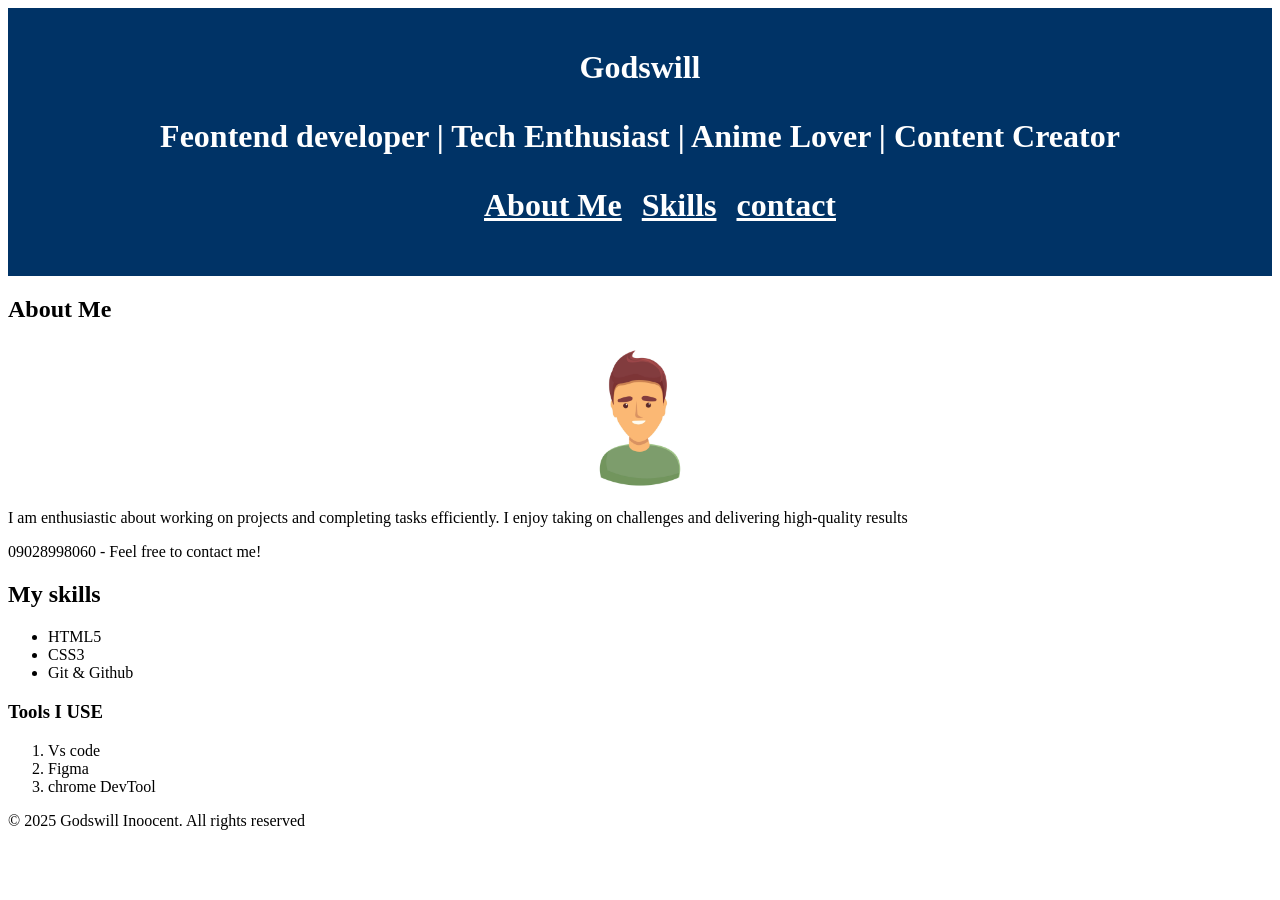
==== index.html @ 983c7417 "fix: add profile image" ====
<!DOCTYPE html>
<html lang="en">

<head>
    <meta charset="UTF-8">
    <meta name="viewport" content="width=device-width, initial-scale=1.0">
    <title>Profile</title>
    <style>
        header {
            background-color: #003366;
            color: white;
            text-align: center;
            padding: 20px;
        }

        nav ul {
            display: flex;
            gap: 20px;
            list-style: none;
            justify-content: center;
        }

        nav ul li a {
            color: white;
        }

        img {
            width: 150px;
            border-radius: 50%;
            display: block;
            margin: 10px auto;
        }
    </style>
</head>

<body>
    <header>
        <h1>Godswill<h1>
                <p>Feontend developer | Tech Enthusiast | Anime Lover | Content Creator</p>
                <nav>
                    <ul>
                        <li><a href="#aout"> About Me</a></li>
                        <li><a href="#skills">Skills</a></li>
                        <li><a href="#Contact">contact</a></li>
                    </ul>
                </nav>
    </header>


    <section id="about">
        <h2>About Me</h2>
        <img src="profile.jpg" alt="My profile photo">
        <p>I am enthusiastic about working on projects and completing tasks efficiently.
            I enjoy taking on challenges and delivering high-quality results
        </p>
        <p>09028998060 - Feel free to contact me!</p>
    </section>

    <section id="skills">
        <h2>My skills</h2>
        <ul>
            <li>HTML5</li>
            <Li>CSS3</Li>
            <li>Git & Github</li>
        </ul>

        <h3>Tools I USE</h3>
        <ol>
            <Li>Vs code </Li>
            <li>Figma</li>
            <li>chrome DevTool</li>
        </ol>

    </section>

    <footer>
        <p>&copy; 2025 Godswill Inoocent. All rights reserved
    </footer>

</body>

</html>
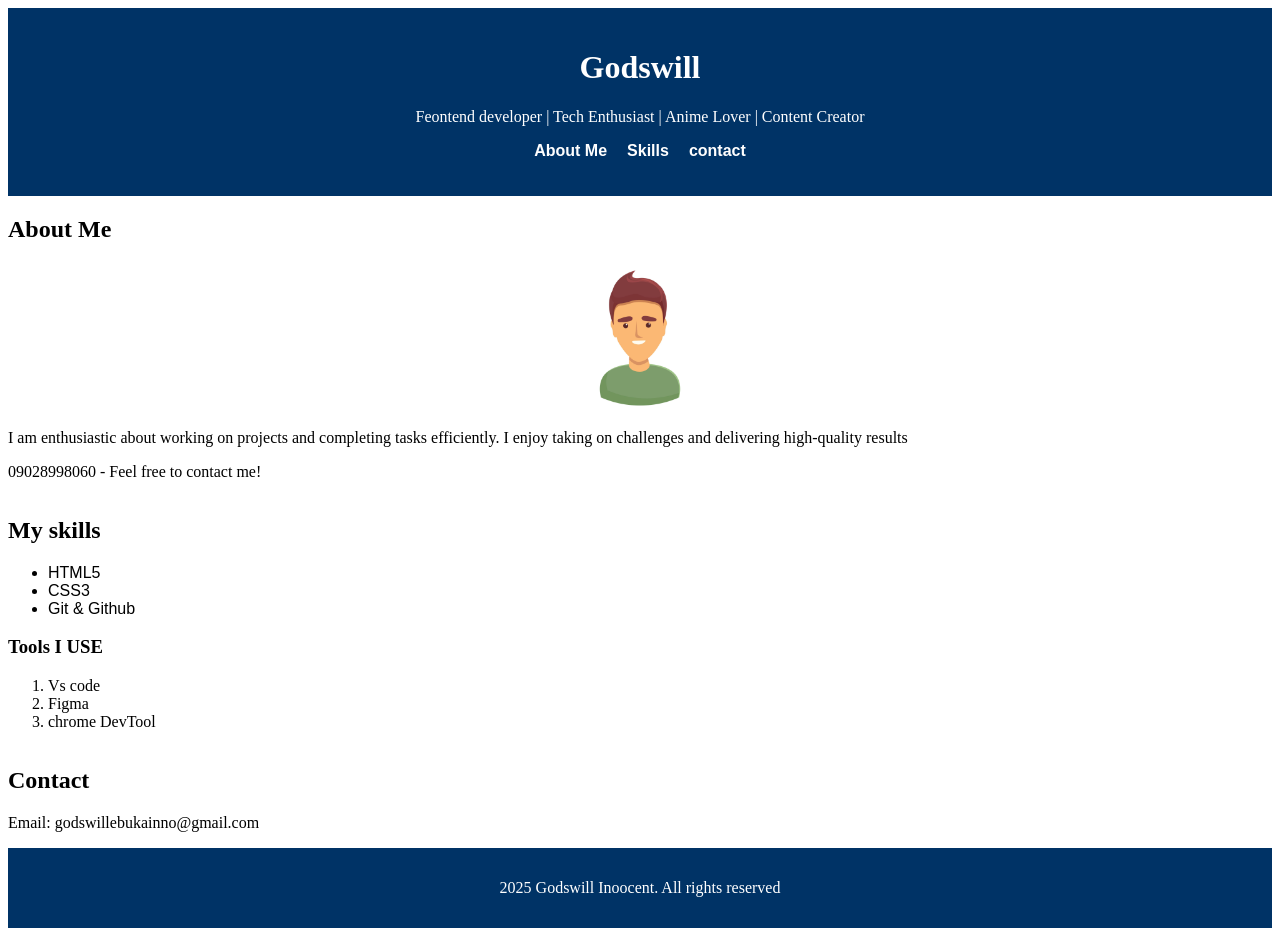
==== commit a4ad2256: "feat: modify index and added style .css file" ====
--- a/index.html
+++ b/index.html
@@ -5,41 +5,18 @@
     <meta charset="UTF-8">
     <meta name="viewport" content="width=device-width, initial-scale=1.0">
     <title>Profile</title>
-    <style>
-        header {
-            background-color: #003366;
-            color: white;
-            text-align: center;
-            padding: 20px;
-        }
-
-        nav ul {
-            display: flex;
-            gap: 20px;
-            list-style: none;
-            justify-content: center;
-        }
-
-        nav ul li a {
-            color: white;
-        }
-
-        img {
-            width: 150px;
-            border-radius: 50%;
-            display: block;
-            margin: 10px auto;
-        }
-    </style>
-</head>
+    
+   <link rel="stylesheet" href="style.css" />
+ </head>
 
 <body>
+
     <header>
-        <h1>Godswill<h1>
+        <h1>Godswill</h1>
                 <p>Feontend developer | Tech Enthusiast | Anime Lover | Content Creator</p>
                 <nav>
                     <ul>
-                        <li><a href="#aout"> About Me</a></li>
+                        <li><a href="#about"> About Me</a></li>
                         <li><a href="#skills">Skills</a></li>
                         <li><a href="#Contact">contact</a></li>
                     </ul>
@@ -73,8 +50,13 @@
 
     </section>
 
+     <section id="contact">
+        <h2>Contact</h2>
+        <p>Email: godswillebukainno@gmail.com</p>
+    </section>
+
     <footer>
-        <p>&copy; 2025 Godswill Inoocent. All rights reserved
+        <p>2025 Godswill Inoocent. All rights reserved</p>
     </footer>
 
 </body>
--- a/style.css
+++ b/style.css
@@ -0,0 +1,74 @@
+header {
+    background-color: #003366;
+    color: white;
+    text-align: center;
+    padding: 20px;
+}
+
+nav ul {
+    display: flex;
+    gap: 20px;
+    list-style: none;
+    justify-content: center;
+}
+
+nav ul li a {
+    color: white;
+}
+
+img {
+    width: 150px;
+    border-radius: 50%;
+    display: block;
+    margin: 10px auto;
+}
+
+nav ul {
+    display: flex;
+    gap: 20px;
+    list-style: none;
+    justify-content: center;
+    padding: 0;
+}
+
+nav ul li a {
+    color: white;
+    text-decoration: none;
+    font-weight: bold;
+}
+
+nav ul li a:hover {
+    color: lightblue;
+}
+
+img {
+    width: 150px;
+    border-radius: 50%;
+    display: block;
+    margin: 10px auto;
+    transition: transform 0.3s ease, box-shadow 0.3s ease;
+}
+
+
+img:hover {
+    transform: scale(1.1);
+    box-shadow: 0 8px 16px rgba(0, 0, 0, 0.3);
+}
+
+
+ul {
+    font-family: 'Segoe UI', Tahoma, Geneva, Verdana, sans-serif;
+}
+
+body {
+    display: flex;
+    flex-direction: column;
+    min-height: 100vh;
+}
+
+footer {
+    text-align: center;
+    padding: 15px;
+    background-color: #003366; /* optional for better look */
+    color: white;
+}
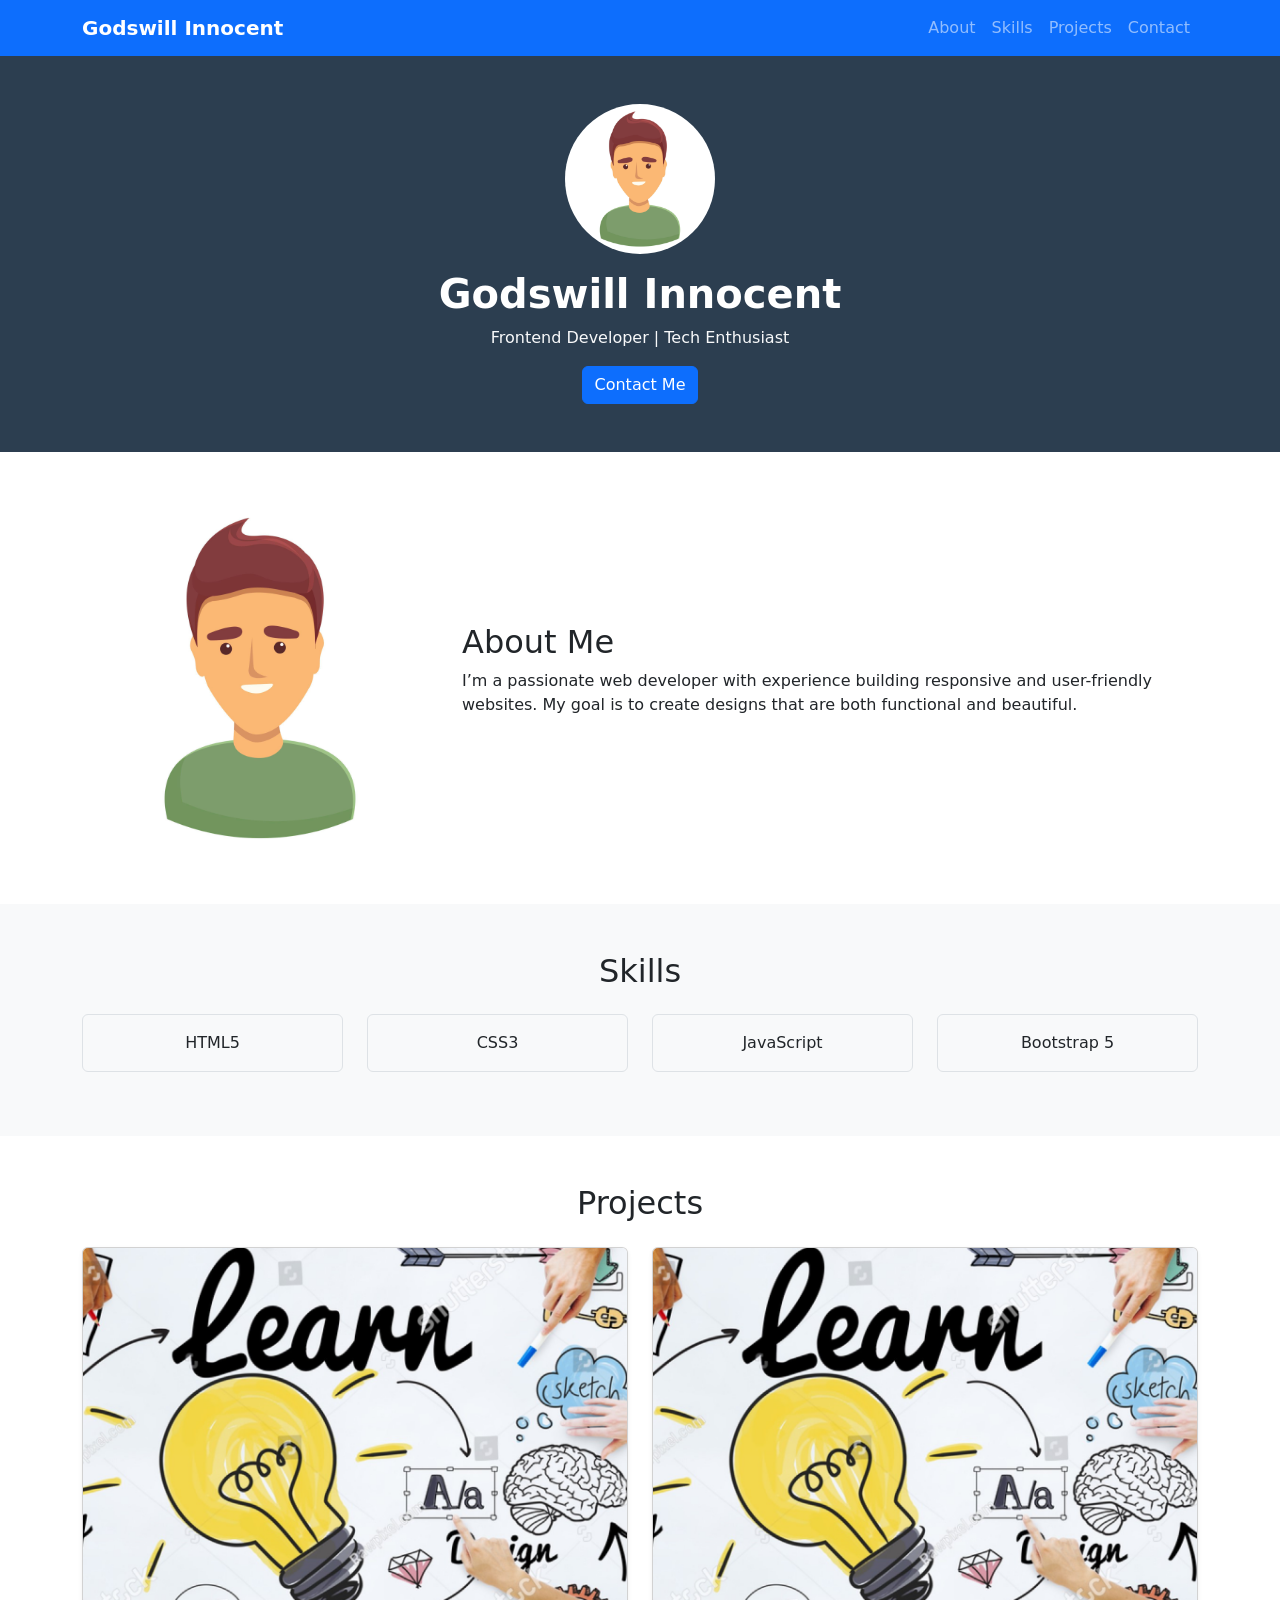
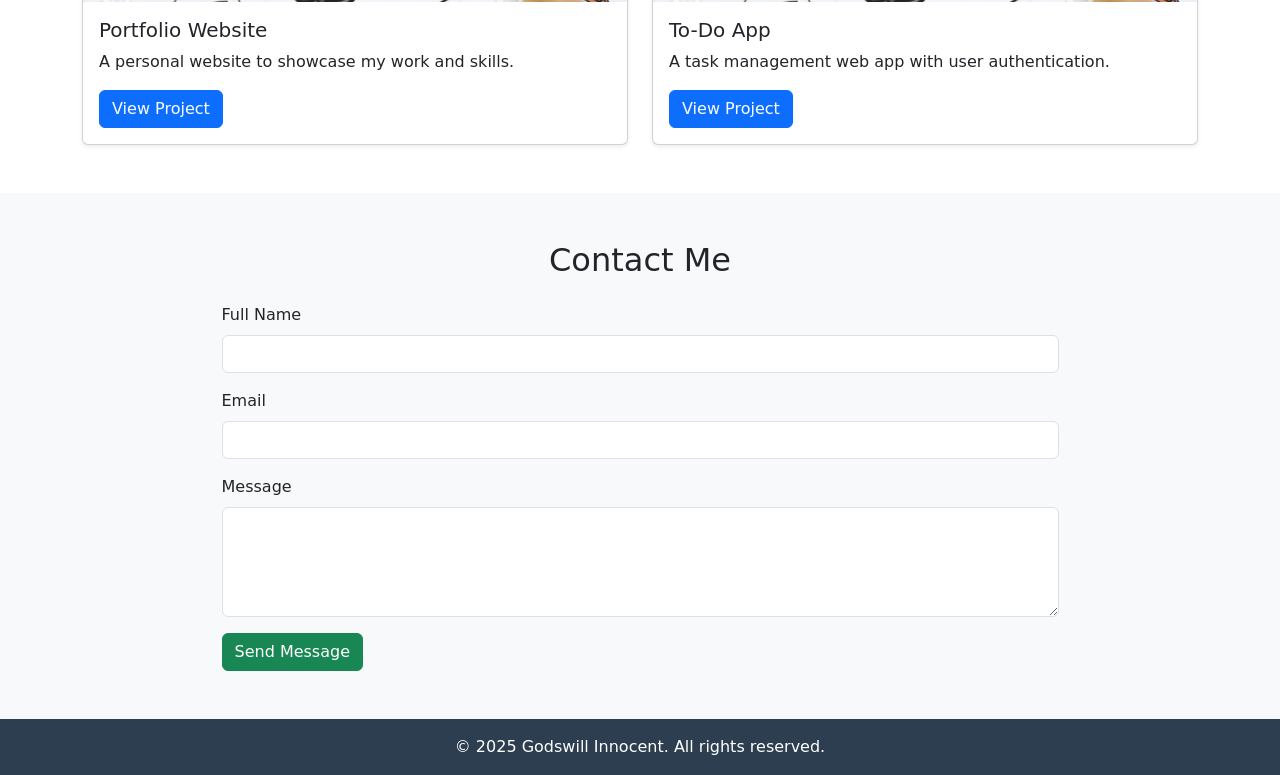
==== commit fd3fdcba: "added index.html" ====
--- a/index.html
+++ b/index.html
@@ -1,64 +1,142 @@
 <!DOCTYPE html>
 <html lang="en">
+<head>
+  <meta charset="UTF-8">
+  <meta name="viewport" content="width=device-width, initial-scale=1.0">
+  <title>Godswill Innocent - Profile</title>
 
-<head>
-    <meta charset="UTF-8">
-    <meta name="viewport" content="width=device-width, initial-scale=1.0">
-    <title>Profile</title>
-    
-   <link rel="stylesheet" href="style.css" />
- </head>
+  <!-- Bootstrap 5 CSS -->
+  <link href="https://cdn.jsdelivr.net/npm/bootstrap@5.3.2/dist/css/bootstrap.min.css" rel="stylesheet">
 
+  <!-- Bootstrap JS Bundle -->
+  <script src="https://cdn.jsdelivr.net/npm/bootstrap@5.3.2/dist/js/bootstrap.bundle.min.js"></script>
+</head>
 <body>
 
-    <header>
-        <h1>Godswill</h1>
-                <p>Feontend developer | Tech Enthusiast | Anime Lover | Content Creator</p>
-                <nav>
-                    <ul>
-                        <li><a href="#about"> About Me</a></li>
-                        <li><a href="#skills">Skills</a></li>
-                        <li><a href="#Contact">contact</a></li>
-                    </ul>
-                </nav>
-    </header>
+  <!-- Navbar -->
+  <nav class="navbar navbar-expand-lg navbar-dark bg-primary">
+    <div class="container">
+      <a class="navbar-brand fw-bold" href="#">Godswill Innocent</a>
+      <button class="navbar-toggler" type="button" data-bs-toggle="collapse" data-bs-target="#navMenu">
+        <span class="navbar-toggler-icon"></span>
+      </button>
+      <div class="collapse navbar-collapse" id="navMenu">
+        <ul class="navbar-nav ms-auto">
+          <li class="nav-item"><a class="nav-link" href="#about">About</a></li>
+          <li class="nav-item"><a class="nav-link" href="#skills">Skills</a></li>
+          <li class="nav-item"><a class="nav-link" href="#projects">Projects</a></li>
+          <li class="nav-item"><a class="nav-link" href="#contact">Contact</a></li>
+        </ul>
+      </div>
+    </div>
+  </nav>
+
+  <!-- Profile Header -->
+  <header class="py-5 text-center text-white" style="background-color: #2c3e50;">
+    <div class="container">
+      <img src="profile.jpg" class="rounded-circle mb-3" alt="Profile" width="150">
+      <h1 class="fw-bold">Godswill Innocent</h1>
+      <p class="text-light">Frontend Developer | Tech Enthusiast</p>
+      <a href="#contact" class="btn btn-primary">Contact Me</a>
+    </div>
+  </header>
+
+  <!-- About Section -->
+  <section id="about" class="py-5">
+    <div class="container">
+      <div class="row align-items-center">
+        <div class="col-md-4">
+          <img src="profile.jpg" class="img-fluid rounded" alt="About">
+        </div>
+        <div class="col-md-8">
+          <h2>About Me</h2>
+          <p>
+            I’m a passionate web developer with experience building responsive and user-friendly websites. 
+            My goal is to create designs that are both functional and beautiful.
+          </p>
+        </div>
+      </div>
+    </div>
+  </section>
+
+  <!-- Skills Section -->
+  <section id="skills" class="py-5 bg-light">
+    <div class="container">
+      <h2 class="mb-4 text-center">Skills</h2>
+      <div class="row text-center">
+        <div class="col-md-3 col-6 mb-3">
+          <div class="p-3 border rounded">HTML5</div>
+        </div>
+        <div class="col-md-3 col-6 mb-3">
+          <div class="p-3 border rounded">CSS3</div>
+        </div>
+        <div class="col-md-3 col-6 mb-3">
+          <div class="p-3 border rounded">JavaScript</div>
+        </div>
+        <div class="col-md-3 col-6 mb-3">
+          <div class="p-3 border rounded">Bootstrap 5</div>
+        </div>
+      </div>
+    </div>
+  </section>
+
+  <!-- Projects Section -->
+  <section id="projects" class="py-5">
+    <div class="container">
+      <h2 class="mb-4 text-center">Projects</h2>
+      <div class="row g-4">
+        <div class="col-md-6">
+          <div class="card h-100 shadow-sm">
+            <img src="my own.jpg" class="card-img-top" alt="Project 1">
+            <div class="card-body">
+              <h5 class="card-title">Portfolio Website</h5>
+              <p class="card-text">A personal website to showcase my work and skills.</p>
+              <a href="#" class="btn btn-primary">View Project</a>
+            </div>
+          </div>
+        </div>
+        <div class="col-md-6">
+          <div class="card h-100 shadow-sm">
+            <img src="my own.jpg" class="card-img-top" alt="Project 2">
+            <div class="card-body">
+              <h5 class="card-title">To-Do App</h5>
+              <p class="card-text">A task management web app with user authentication.</p>
+              <a href="#" class="btn btn-primary">View Project</a>
+            </div>
+          </div>
+        </div>
+      </div>
+    </div>
+  </section>
+
+  <!-- Contact Section -->
+  <section id="contact" class="py-5 bg-light">
+    <div class="container">
+      <h2 class="mb-4 text-center">Contact Me</h2>
+      <form class="w-75 mx-auto">
+        <div class="mb-3">
+          <label for="fullname" class="form-label">Full Name</label>
+          <input type="text" class="form-control" id="fullname" required>
+        </div>
+        <div class="mb-3">
+          <label for="email" class="form-label">Email</label>
+          <input type="email" class="form-control" id="email" required>
+        </div>
+        <div class="mb-3">
+          <label for="message" class="form-label">Message</label>
+          <textarea class="form-control" id="message" rows="4"></textarea>
+        </div>
+        <button type="submit" class="btn btn-success">Send Message</button>
+      </form>
+    </div>
+  </section>
 
 
-    <section id="about">
-        <h2>About Me</h2>
-        <img src="profile.jpg" alt="My profile photo">
-        <p>I am enthusiastic about working on projects and completing tasks efficiently.
-            I enjoy taking on challenges and delivering high-quality results
-        </p>
-        <p>09028998060 - Feel free to contact me!</p>
-    </section>
 
-    <section id="skills">
-        <h2>My skills</h2>
-        <ul>
-            <li>HTML5</li>
-            <Li>CSS3</Li>
-            <li>Git & Github</li>
-        </ul>
-
-        <h3>Tools I USE</h3>
-        <ol>
-            <Li>Vs code </Li>
-            <li>Figma</li>
-            <li>chrome DevTool</li>
-        </ol>
-
-    </section>
-
-     <section id="contact">
-        <h2>Contact</h2>
-        <p>Email: godswillebukainno@gmail.com</p>
-    </section>
-
-    <footer>
-        <p>2025 Godswill Inoocent. All rights reserved</p>
-    </footer>
+  <!-- Footer -->
+  <footer class="text-white text-center py-3" style="background-color: #2c3e50;">
+    &copy; 2025 Godswill Innocent. All rights reserved.
+  </footer>
 
 </body>
-
 </html>
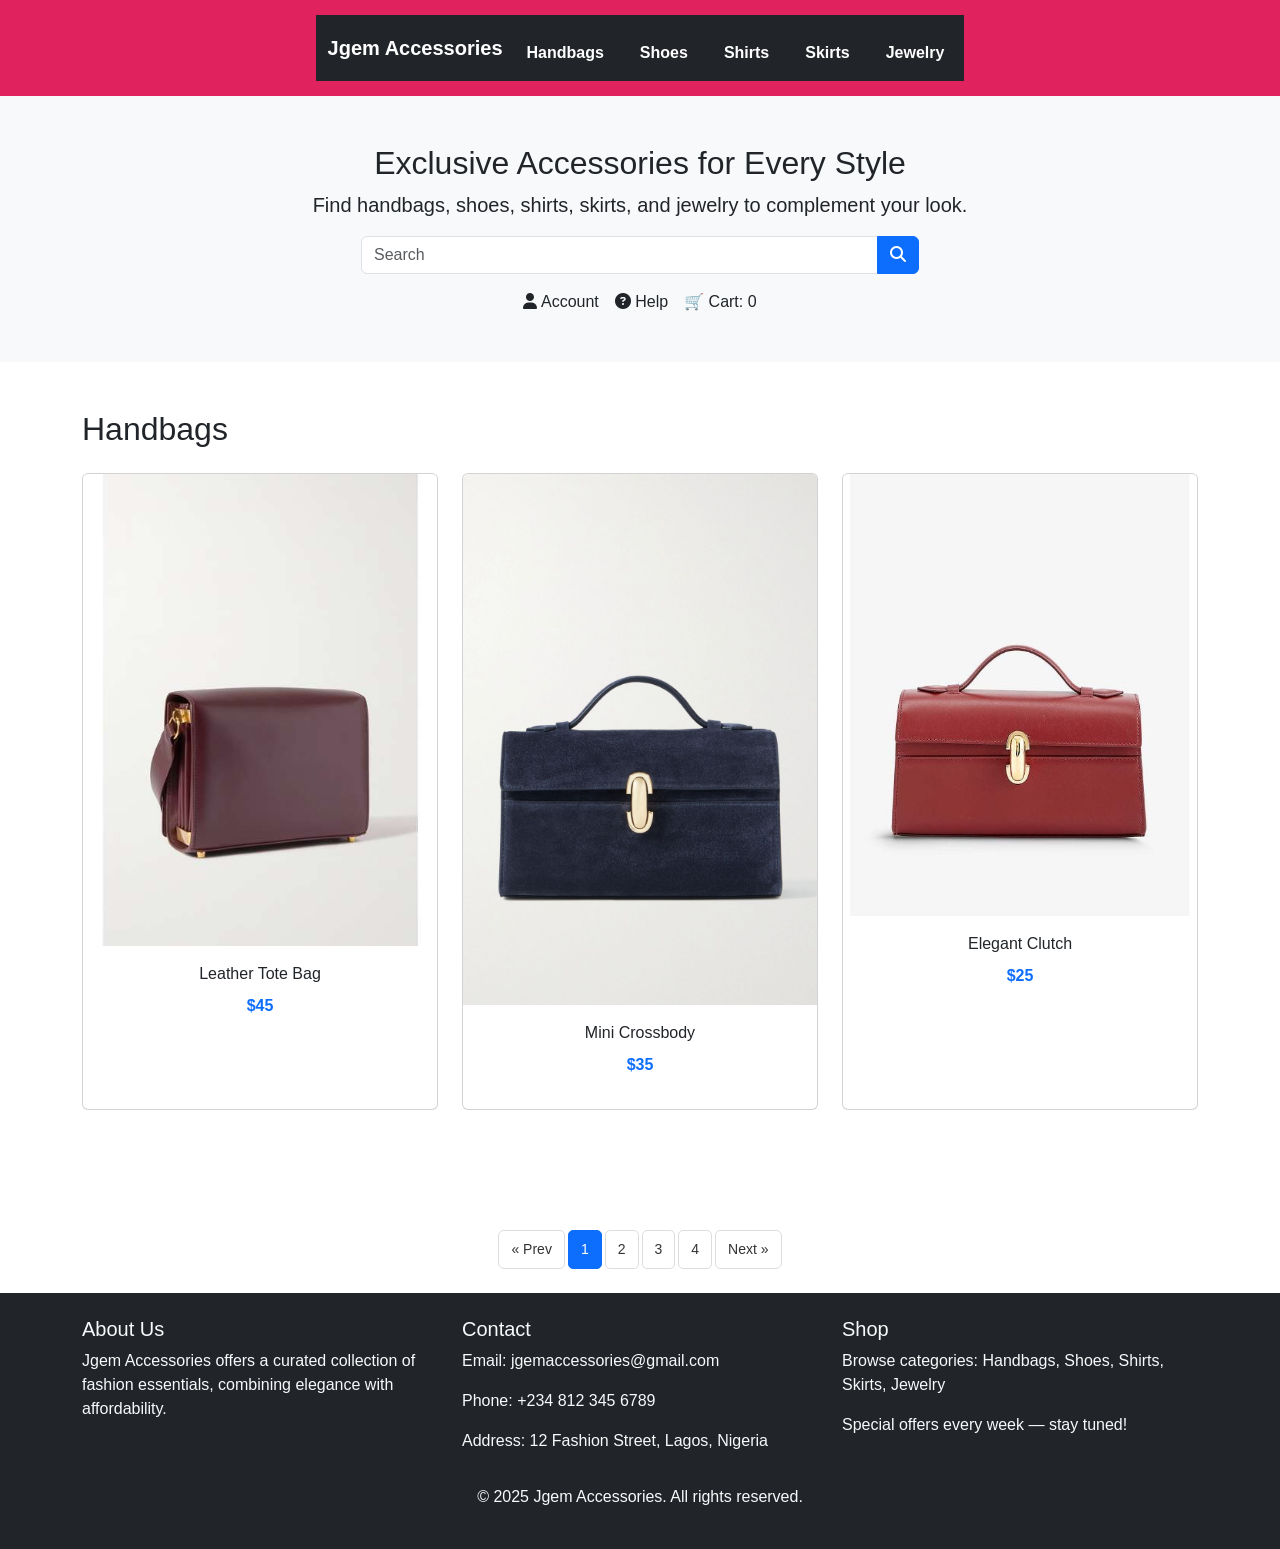
==== commit 13f20c39: "created a new index.html code" ====
--- a/index.html
+++ b/index.html
@@ -3,140 +3,138 @@
 <head>
   <meta charset="UTF-8">
   <meta name="viewport" content="width=device-width, initial-scale=1.0">
-  <title>Godswill Innocent - Profile</title>
+  <title>Jgem Accessories</title>
 
   <!-- Bootstrap 5 CSS -->
-  <link href="https://cdn.jsdelivr.net/npm/bootstrap@5.3.2/dist/css/bootstrap.min.css" rel="stylesheet">
+  <link href="https://cdn.jsdelivr.net/npm/bootstrap@5.3.3/dist/css/bootstrap.min.css" rel="stylesheet">
 
-  <!-- Bootstrap JS Bundle -->
-  <script src="https://cdn.jsdelivr.net/npm/bootstrap@5.3.2/dist/js/bootstrap.bundle.min.js"></script>
+  <!-- Font Awesome -->
+  <link rel="stylesheet" href="https://cdnjs.cloudflare.com/ajax/libs/font-awesome/6.5.0/css/all.min.css">
+
+  <!-- Your Custom CSS -->
+  <link rel="stylesheet" href="style.css">
 </head>
 <body>
 
-  <!-- Navbar -->
-  <nav class="navbar navbar-expand-lg navbar-dark bg-primary">
-    <div class="container">
-      <a class="navbar-brand fw-bold" href="#">Godswill Innocent</a>
-      <button class="navbar-toggler" type="button" data-bs-toggle="collapse" data-bs-target="#navMenu">
-        <span class="navbar-toggler-icon"></span>
-      </button>
-      <div class="collapse navbar-collapse" id="navMenu">
-        <ul class="navbar-nav ms-auto">
-          <li class="nav-item"><a class="nav-link" href="#about">About</a></li>
-          <li class="nav-item"><a class="nav-link" href="#skills">Skills</a></li>
-          <li class="nav-item"><a class="nav-link" href="#projects">Projects</a></li>
-          <li class="nav-item"><a class="nav-link" href="#contact">Contact</a></li>
-        </ul>
+  <!-- Header / Navbar -->
+  <header class="header">
+    <nav class="navbar navbar-expand-lg navbar-dark bg-dark">
+      <div class="container">
+        <a class="navbar-brand fw-bold" href="#">Jgem Accessories</a>
+        <button class="navbar-toggler" type="button" data-bs-toggle="collapse" data-bs-target="#navbarNav">
+          <span class="navbar-toggler-icon"></span>
+        </button>
+        <div class="collapse navbar-collapse" id="navbarNav">
+          <ul class="navbar-nav ms-auto">
+            <li class="nav-item"><a class="nav-link" href="#handbags">Handbags</a></li>
+            <li class="nav-item"><a class="nav-link" href="#shoes">Shoes</a></li>
+            <li class="nav-item"><a class="nav-link" href="#shirts">Shirts</a></li>
+            <li class="nav-item"><a class="nav-link" href="#skirts">Skirts</a></li>
+            <li class="nav-item"><a class="nav-link" href="#jewelry">Jewelry</a></li>
+          </ul>
+        </div>
       </div>
-    </div>
-  </nav>
-
-  <!-- Profile Header -->
-  <header class="py-5 text-center text-white" style="background-color: #2c3e50;">
-    <div class="container">
-      <img src="profile.jpg" class="rounded-circle mb-3" alt="Profile" width="150">
-      <h1 class="fw-bold">Godswill Innocent</h1>
-      <p class="text-light">Frontend Developer | Tech Enthusiast</p>
-      <a href="#contact" class="btn btn-primary">Contact Me</a>
-    </div>
+    </nav>
   </header>
 
-  <!-- About Section -->
-  <section id="about" class="py-5">
+  <!-- Hero Section -->
+  <section class="hero text-center py-5 bg-light">
     <div class="container">
-      <div class="row align-items-center">
-        <div class="col-md-4">
-          <img src="profile.jpg" class="img-fluid rounded" alt="About">
-        </div>
-        <div class="col-md-8">
-          <h2>About Me</h2>
-          <p>
-            I’m a passionate web developer with experience building responsive and user-friendly websites. 
-            My goal is to create designs that are both functional and beautiful.
-          </p>
-        </div>
+      <h2>Exclusive Accessories for Every Style</h2>
+      <p class="lead">Find handbags, shoes, shirts, skirts, and jewelry to complement your look.</p>
+      
+      <div class="input-group my-3 w-50 mx-auto">
+        <input type="text" class="form-control" placeholder="Search">
+        <button class="btn btn-primary"><i class="fas fa-search"></i></button>
+      </div>
+
+      <div class="d-flex justify-content-center gap-3">
+        <div><i class="fas fa-user"></i> Account</div>
+        <div><i class="fas fa-question-circle"></i> Help</div>
+        <div>🛒 Cart: <span id="cart-count">0</span></div>
       </div>
     </div>
   </section>
 
-  <!-- Skills Section -->
-  <section id="skills" class="py-5 bg-light">
-    <div class="container">
-      <h2 class="mb-4 text-center">Skills</h2>
-      <div class="row text-center">
-        <div class="col-md-3 col-6 mb-3">
-          <div class="p-3 border rounded">HTML5</div>
-        </div>
-        <div class="col-md-3 col-6 mb-3">
-          <div class="p-3 border rounded">CSS3</div>
-        </div>
-        <div class="col-md-3 col-6 mb-3">
-          <div class="p-3 border rounded">JavaScript</div>
-        </div>
-        <div class="col-md-3 col-6 mb-3">
-          <div class="p-3 border rounded">Bootstrap 5</div>
-        </div>
-      </div>
-    </div>
-  </section>
-
-  <!-- Projects Section -->
-  <section id="projects" class="py-5">
-    <div class="container">
-      <h2 class="mb-4 text-center">Projects</h2>
+  <!-- Product Sections -->
+  <div class="container py-5">
+    <!-- Example: Handbags -->
+    <section id="handbags" class="mb-5">
+      <h2 class="mb-4">Handbags</h2>
       <div class="row g-4">
-        <div class="col-md-6">
-          <div class="card h-100 shadow-sm">
-            <img src="my own.jpg" class="card-img-top" alt="Project 1">
-            <div class="card-body">
-              <h5 class="card-title">Portfolio Website</h5>
-              <p class="card-text">A personal website to showcase my work and skills.</p>
-              <a href="#" class="btn btn-primary">View Project</a>
+        <div class="col-12 col-md-4">
+          <div class="card h-100">
+            <img src="A bag.JPG" class="card-img-top" alt="Handbag 1">
+            <div class="card-body text-center">
+              <p class="card-title">Leather Tote Bag</p>
+              <p class="text-primary fw-bold">$45</p>
             </div>
           </div>
         </div>
-        <div class="col-md-6">
-          <div class="card h-100 shadow-sm">
-            <img src="my own.jpg" class="card-img-top" alt="Project 2">
-            <div class="card-body">
-              <h5 class="card-title">To-Do App</h5>
-              <p class="card-text">A task management web app with user authentication.</p>
-              <a href="#" class="btn btn-primary">View Project</a>
+        <div class="col-12 col-md-4">
+          <div class="card h-100">
+            <img src="classic bag.JPG" class="card-img-top" alt="Handbag 2">
+            <div class="card-body text-center">
+              <p class="card-title">Mini Crossbody</p>
+              <p class="text-primary fw-bold">$35</p>
+            </div>
+          </div>
+        </div>
+        <div class="col-12 col-md-4">
+          <div class="card h-100">
+            <img src="My bad 1.JPG" class="card-img-top" alt="Handbag 3">
+            <div class="card-body text-center">
+              <p class="card-title">Elegant Clutch</p>
+              <p class="text-primary fw-bold">$25</p>
             </div>
           </div>
         </div>
       </div>
-    </div>
-  </section>
+    </section>
 
-  <!-- Contact Section -->
-  <section id="contact" class="py-5 bg-light">
-    <div class="container">
-      <h2 class="mb-4 text-center">Contact Me</h2>
-      <form class="w-75 mx-auto">
-        <div class="mb-3">
-          <label for="fullname" class="form-label">Full Name</label>
-          <input type="text" class="form-control" id="fullname" required>
-        </div>
-        <div class="mb-3">
-          <label for="email" class="form-label">Email</label>
-          <input type="email" class="form-control" id="email" required>
-        </div>
-        <div class="mb-3">
-          <label for="message" class="form-label">Message</label>
-          <textarea class="form-control" id="message" rows="4"></textarea>
-        </div>
-        <button type="submit" class="btn btn-success">Send Message</button>
-      </form>
-    </div>
-  </section>
+    <!-- Repeat the same pattern for Shoes, Shirts, Skirts, Jewelry -->
+    <!-- Just replace the IDs, titles, and product details -->
+  </div>
 
-
+  <!-- Pagination -->
+  <div class="container my-4">
+    <nav>
+      <ul class="pagination justify-content-center">
+        <li class="page-item"><a class="page-link" href="#">&laquo; Prev</a></li>
+        <li class="page-item active"><a class="page-link" href="#">1</a></li>
+        <li class="page-item"><a class="page-link" href="#">2</a></li>
+        <li class="page-item"><a class="page-link" href="#">3</a></li>
+        <li class="page-item"><a class="page-link" href="#">4</a></li>
+        <li class="page-item"><a class="page-link" href="#">Next &raquo;</a></li>
+      </ul>
+    </nav>
+  </div>
 
   <!-- Footer -->
-  <footer class="text-white text-center py-3" style="background-color: #2c3e50;">
-    &copy; 2025 Godswill Innocent. All rights reserved.
+  <footer class="footer bg-dark text-light py-4">
+    <div class="container">
+      <div class="row">
+        <div class="col-md-4">
+          <h5>About Us</h5>
+          <p>Jgem Accessories offers a curated collection of fashion essentials, combining elegance with affordability.</p>
+        </div>
+        <div class="col-md-4">
+          <h5>Contact</h5>
+          <p>Email: jgemaccessories@gmail.com</p>
+          <p>Phone: +234 812 345 6789</p>
+          <p>Address: 12 Fashion Street, Lagos, Nigeria</p>
+        </div>
+        <div class="col-md-4">
+          <h5>Shop</h5>
+          <p>Browse categories: Handbags, Shoes, Shirts, Skirts, Jewelry</p>
+          <p>Special offers every week — stay tuned!</p>
+        </div>
+      </div>
+      <p class="text-center mt-3">&copy; 2025 Jgem Accessories. All rights reserved.</p>
+    </div>
   </footer>
 
+  <!-- Bootstrap JS -->
+  <script src="https://cdn.jsdelivr.net/npm/bootstrap@5.3.3/dist/js/bootstrap.bundle.min.js"></script>
 </body>
 </html>
--- a/style.css
+++ b/style.css
@@ -0,0 +1,229 @@
+/* General styles */
+body {
+    margin: 0;
+    font-family: Arial, sans-serif;
+}
+
+/* Header */
+.header {
+    background-color: rgb(224, 34, 94);
+    color: white;
+    padding: 15px;
+    display: flex;
+    flex-direction: column;
+    align-items: center;
+}
+
+/* Navigation */
+.header nav ul {
+    display: flex;
+    justify-content: center;
+    gap: 20px;
+    padding: 0;
+    list-style: none;
+    margin: 10px 0 0 0;
+}
+
+.header nav ul li a {
+    color: white;
+    text-decoration: none;
+    font-weight: bold;
+}
+
+.header nav ul li a:hover {
+    color: lightblue;
+}
+
+/* Header actions (search, account, help, cart) */
+.header-actions {
+    display: flex;
+    justify-content: flex-end;
+    align-items: center;
+    gap: 15px;
+    font-size: 14px;
+    width: 100%;
+    max-width: 1200px;
+    margin-bottom: 10px;
+}
+
+/* Search box */
+.search-box {
+    position: relative;
+    display: inline-block;
+}
+
+.search-box input {
+    padding: 5px 30px 5px 10px;
+    border-radius: 20px;
+    border: 1px solid #ccc;
+    height: 30px;
+}
+
+.search-box i {
+    position: absolute;
+    right: 8px;
+    top: 50%;
+    transform: translateY(-50%);
+    color: #888;
+    cursor: pointer;
+}
+
+/* Circle icons for account/help */
+.circle-icon {
+    width: 28px;
+    height: 28px;
+    border: 2px solid #ff69b4;
+    border-radius: 50%;
+    display: flex;
+    align-items: center;
+    justify-content: center;
+    background-color: white;
+    color: #ff69b4;
+    font-size: 14px;
+    cursor: pointer;
+}
+
+.circle-icon:hover {
+    background-color: #ff69b4;
+    color: white;
+}
+
+/* Cart counter */
+.cart-counter {
+    background: #ff69b4;
+    color: white;
+    padding: 5px 12px;
+    border-radius: 20px;
+    font-weight: bold;
+}
+
+/* Hero section */
+.hero {
+    background-color: #f4f4f4;
+    text-align: center;
+    padding: 30px;
+}
+
+.highlight-box {
+    background-color: #ffe4f2;
+    border: 1px solid #ff69b4;
+    padding: 10px;
+    display: inline-block;
+    border-radius: 8px;
+    margin-top: 10px;
+}
+
+.highlight-box p {
+    margin: 0;
+}
+
+/* Product sections */
+.section {
+    padding: 20px;
+    text-align: center;
+}
+
+
+
+/* Cart counter - no background by default */
+.cart-counter {
+    border: 2px solid #ff69b4;
+    border-radius: 20px;
+    padding: 5px 12px;
+    color: #ff69b4;
+    font-weight: bold;
+    background: none;
+    display: inline-flex;
+    align-items: center;
+    cursor: pointer;
+    transition: all 0.3s ease;
+}
+
+/* Hover effect for cart, account, and help */
+.cart-counter:hover,
+.circle-icon:hover {
+    background-color: #ff69b4;
+    color: white;
+}
+
+.product {
+    display: inline-block;
+    width: 200px;
+    margin: 10px;
+    border: 1px solid #ddd;
+    padding: 10px;
+    background-color: white;
+    border-radius: 8px;
+    transition: transform 0.3s ease, box-shadow 0.3s ease;
+}
+
+.product img {
+    width: 100%;
+    height: auto;
+    border-radius: 5px;
+}
+
+.product:hover {
+    transform: scale(1.05);
+    box-shadow: 0 8px 16px rgba(0, 0, 0, 0.2);
+}
+
+.price {
+    font-weight: bold;
+    color: #189b2a;
+}
+
+.pagination {
+    text-align: center;
+    margin: 20px 0;
+}
+
+.pagination a {
+    color: #333;
+    padding: 8px 12px;
+    text-decoration: none;
+    border: 1px solid #ddd;
+    margin: 0 4px;
+    border-radius: 5px;
+    font-size: 14px;
+}
+
+.pagination a:hover {
+    background-color: #f48fb1; /* pink hover */
+    color: white;
+    border-color: #f48fb1;
+}
+
+.pagination a.active {
+    background-color: #f48fb1;
+    color: white;
+    border: 1px solid #f48fb1;
+}
+
+/* Footer */
+.footer {
+    background-color: #333;
+    color: white;
+    padding: 20px;
+    display: flex;
+    justify-content: space-around;
+    flex-wrap: wrap;
+}
+
+.footer-section {
+    max-width: 300px;
+    margin: 10px;
+}
+
+.footer-section h3 {
+    color: rgb(246, 246, 126);
+}
+
+.footer-bottom {
+    text-align: center;
+    width: 100%;
+    margin-top: 20px;
+    border-top: 1px solid #3d3c3c;
+    padding-top: 10px;
+    font-size: 0.9em;
+}
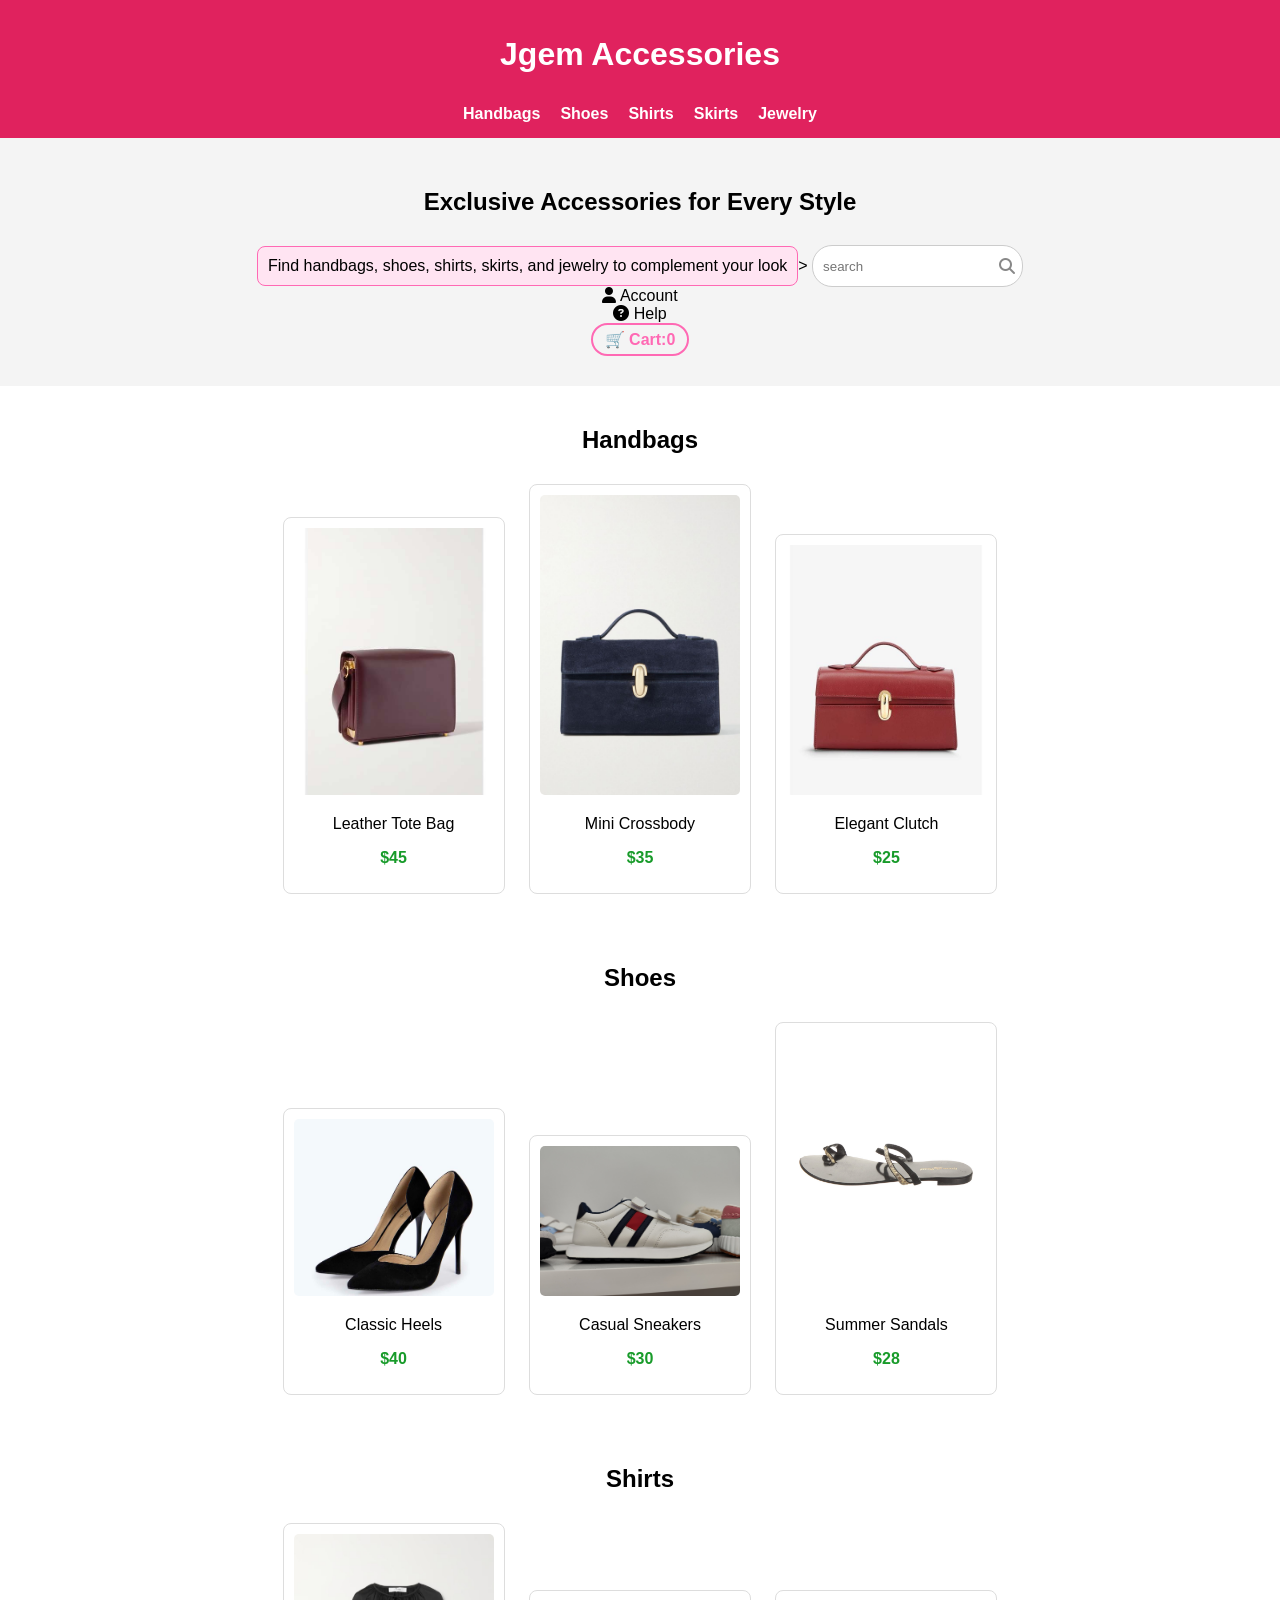
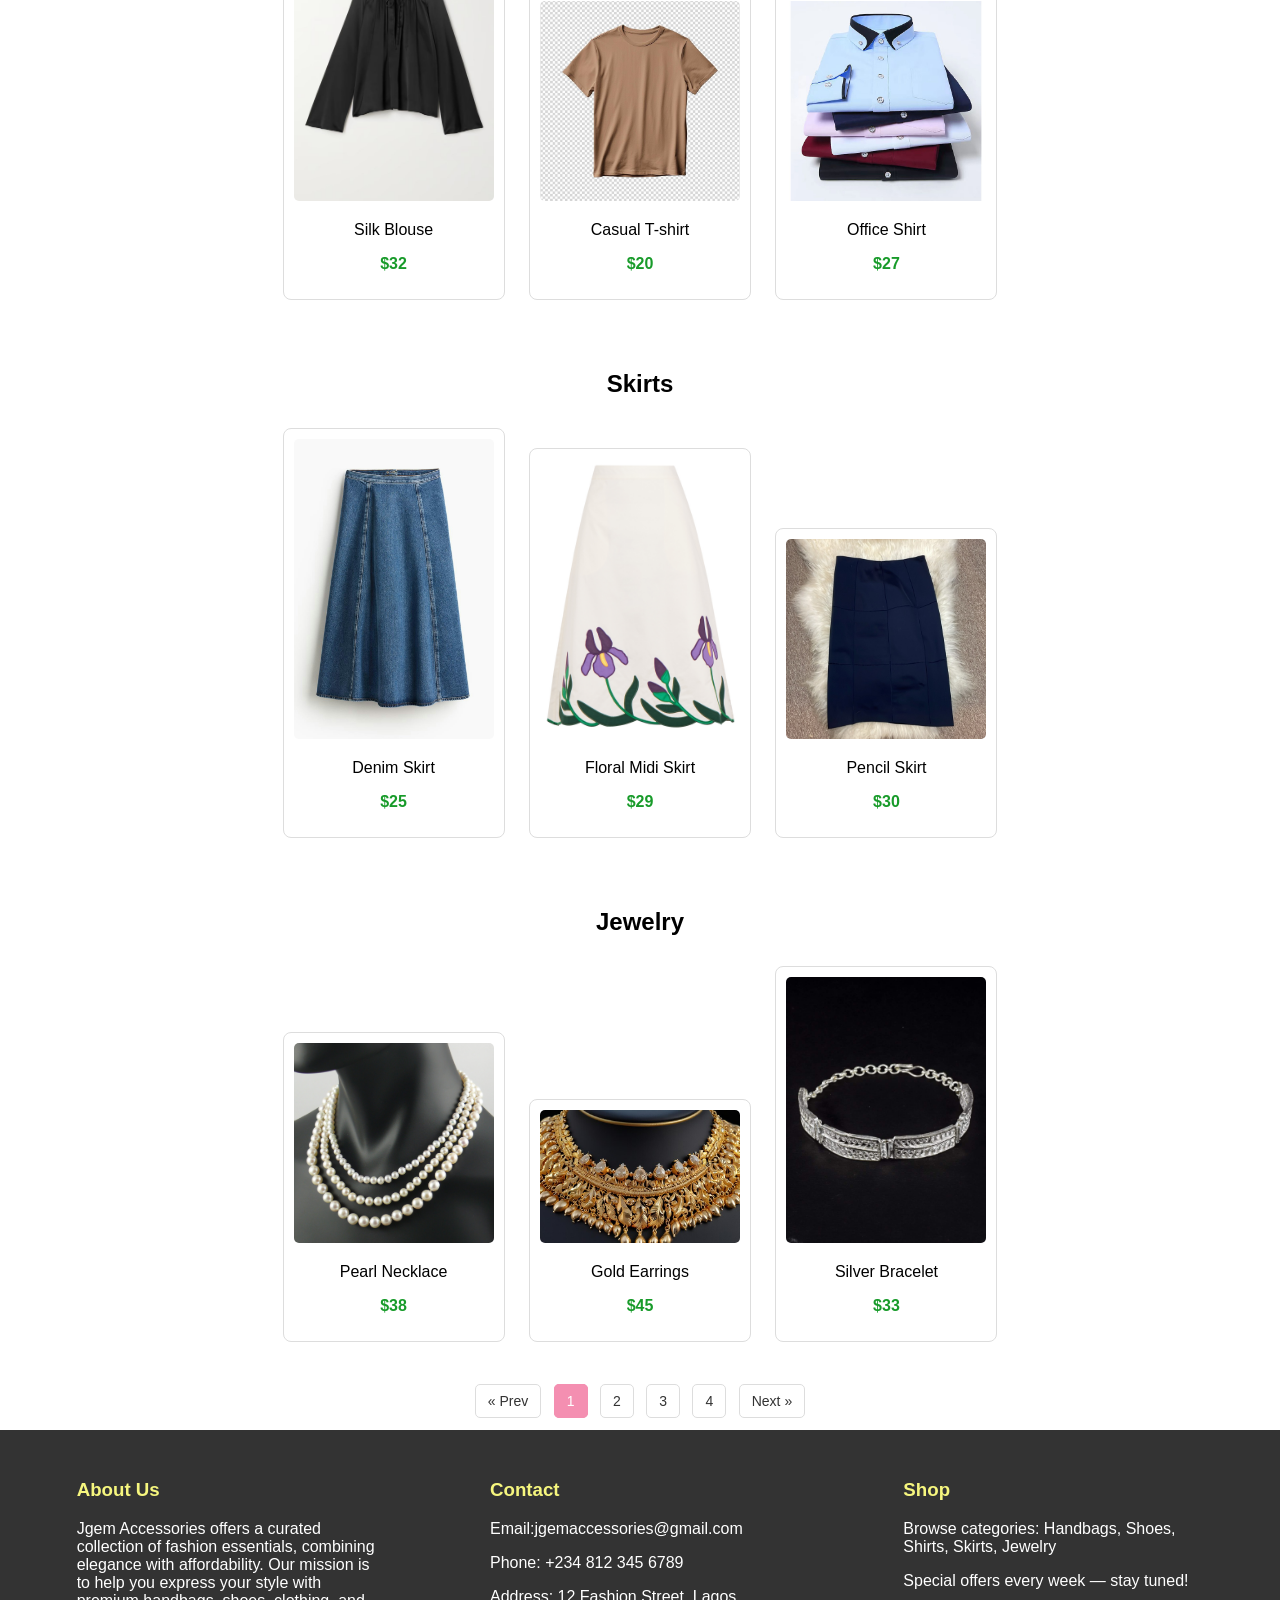
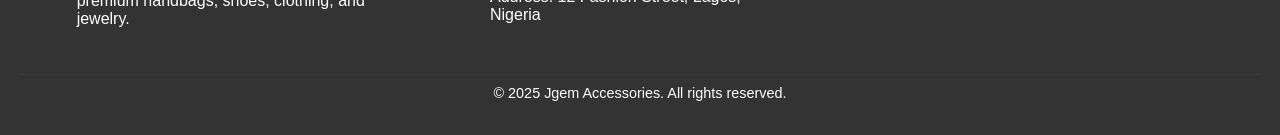
==== commit 68be85e4: "made changes to index.html" ====
--- a/index.html
+++ b/index.html
@@ -1,140 +1,179 @@
 <!DOCTYPE html>
 <html lang="en">
 <head>
-  <meta charset="UTF-8">
-  <meta name="viewport" content="width=device-width, initial-scale=1.0">
-  <title>Jgem Accessories</title>
-
-  <!-- Bootstrap 5 CSS -->
-  <link href="https://cdn.jsdelivr.net/npm/bootstrap@5.3.3/dist/css/bootstrap.min.css" rel="stylesheet">
-
-  <!-- Font Awesome -->
-  <link rel="stylesheet" href="https://cdnjs.cloudflare.com/ajax/libs/font-awesome/6.5.0/css/all.min.css">
-
-  <!-- Your Custom CSS -->
-  <link rel="stylesheet" href="style.css">
+    <meta charset="UTF-8">
+    <meta name="viewport" content="width=device-width, initial-scale=1.0">
+    <title>Jgem Accessories</title>
+    <link rel="stylesheet" href="https://cdnjs.cloudflare.com/ajax/libs/font-awesome/6.5.0/css/all.min.css">
+    <link rel="stylesheet" href="style.css">
 </head>
 <body>
 
-  <!-- Header / Navbar -->
-  <header class="header">
-    <nav class="navbar navbar-expand-lg navbar-dark bg-dark">
-      <div class="container">
-        <a class="navbar-brand fw-bold" href="#">Jgem Accessories</a>
-        <button class="navbar-toggler" type="button" data-bs-toggle="collapse" data-bs-target="#navbarNav">
-          <span class="navbar-toggler-icon"></span>
-        </button>
-        <div class="collapse navbar-collapse" id="navbarNav">
-          <ul class="navbar-nav ms-auto">
-            <li class="nav-item"><a class="nav-link" href="#handbags">Handbags</a></li>
-            <li class="nav-item"><a class="nav-link" href="#shoes">Shoes</a></li>
-            <li class="nav-item"><a class="nav-link" href="#shirts">Shirts</a></li>
-            <li class="nav-item"><a class="nav-link" href="#skirts">Skirts</a></li>
-            <li class="nav-item"><a class="nav-link" href="#jewelry">Jewelry</a></li>
-          </ul>
-        </div>
-      </div>
-    </nav>
-  </header>
+    <header class="header">
+        <h1>Jgem Accessories</h1>
+         <nav>
+            <ul>
+                <li><a href="#handbags">Handbags</a></li>
+                <li><a href="#shoes">Shoes</a></li>
+                <li><a href="#shirts">Shirts</a></li>
+                <li><a href="#skirts">Skirts</a></li>
+                <li><a href="#jewelry">Jewelry</a></li>
+            </ul>
+        </nav>
+    </header>
 
-  <!-- Hero Section -->
-  <section class="hero text-center py-5 bg-light">
-    <div class="container">
-      <h2>Exclusive Accessories for Every Style</h2>
-      <p class="lead">Find handbags, shoes, shirts, skirts, and jewelry to complement your look.</p>
-      
-      <div class="input-group my-3 w-50 mx-auto">
-        <input type="text" class="form-control" placeholder="Search">
-        <button class="btn btn-primary"><i class="fas fa-search"></i></button>
-      </div>
 
-      <div class="d-flex justify-content-center gap-3">
-        <div><i class="fas fa-user"></i> Account</div>
-        <div><i class="fas fa-question-circle"></i> Help</div>
-        <div>🛒 Cart: <span id="cart-count">0</span></div>
-      </div>
+    <section class="hero">
+        <h2>Exclusive Accessories for Every Style</h2>
+        <div class="highlight-box">
+     <p>Find handbags, shoes, shirts, skirts, and jewelry to complement your look </p>
+     </div>>
+    
+    <div class="search-box">
+        <input type="text" placeholder="search ">
+        <i class="fas fa-search"></i>
     </div>
-  </section>
 
-  <!-- Product Sections -->
-  <div class="container py-5">
-    <!-- Example: Handbags -->
-    <section id="handbags" class="mb-5">
-      <h2 class="mb-4">Handbags</h2>
-      <div class="row g-4">
-        <div class="col-12 col-md-4">
-          <div class="card h-100">
-            <img src="A bag.JPG" class="card-img-top" alt="Handbag 1">
-            <div class="card-body text-center">
-              <p class="card-title">Leather Tote Bag</p>
-              <p class="text-primary fw-bold">$45</p>
-            </div>
-          </div>
-        </div>
-        <div class="col-12 col-md-4">
-          <div class="card h-100">
-            <img src="classic bag.JPG" class="card-img-top" alt="Handbag 2">
-            <div class="card-body text-center">
-              <p class="card-title">Mini Crossbody</p>
-              <p class="text-primary fw-bold">$35</p>
-            </div>
-          </div>
-        </div>
-        <div class="col-12 col-md-4">
-          <div class="card h-100">
-            <img src="My bad 1.JPG" class="card-img-top" alt="Handbag 3">
-            <div class="card-body text-center">
-              <p class="card-title">Elegant Clutch</p>
-              <p class="text-primary fw-bold">$25</p>
-            </div>
-          </div>
-        </div>
-      </div>
+    
+<div class="header-icon account">
+        <i class="fas fa-user"></i> Account
+    </div>
+
+    <div class="header-icon help">
+        <i class="fas fa-question-circle"></i> Help
+    </div>
+
+    <div class="header-icon cart-counter">
+        🛒 Cart: <span id="cart-count">0</span>
+    </div>
+
+
     </section>
 
-    <!-- Repeat the same pattern for Shoes, Shirts, Skirts, Jewelry -->
-    <!-- Just replace the IDs, titles, and product details -->
-  </div>
+    <section id="handbags" class="section">
+        <h2>Handbags</h2>
+        <div class="product">
+            <img src="A bag.JPG" alt="Handbag 1">
+            <p>Leather Tote Bag</p>
+            <p class="price">$45</p>
+        </div>
+        <div class="product">
+            <img src="classic bag.JPG" alt="Handbag 2">
+            <p>Mini Crossbody</p>
+            <p class="price">$35</p>
+        </div>
+        <div class="product">
+            <img src="My bad 1.JPG" alt="Handbag 3">
+            <p>Elegant Clutch</p>
+            <p class="price">$25</p>
+        </div>
+    </section>
 
-  <!-- Pagination -->
-  <div class="container my-4">
-    <nav>
-      <ul class="pagination justify-content-center">
-        <li class="page-item"><a class="page-link" href="#">&laquo; Prev</a></li>
-        <li class="page-item active"><a class="page-link" href="#">1</a></li>
-        <li class="page-item"><a class="page-link" href="#">2</a></li>
-        <li class="page-item"><a class="page-link" href="#">3</a></li>
-        <li class="page-item"><a class="page-link" href="#">4</a></li>
-        <li class="page-item"><a class="page-link" href="#">Next &raquo;</a></li>
-      </ul>
-    </nav>
-  </div>
+    <section id="shoes" class="section">
+        <h2>Shoes</h2>
+        <div class="product">
+            <img src="Classic Heels.JPG" alt="Shoe 1">
+            <p>Classic Heels</p>
+            <p class="price">$40</p>
+        </div>
+        <div class="product">
+            <img src="Casual Sneakers.JPG" alt="Shoe 2">
+            <p>Casual Sneakers</p>
+            <p class="price">$30</p>
+        </div>
+        <div class="product">
+            <img src="Summer Sandals.jpg" alt="Shoe 3">
+            <p>Summer Sandals</p>
+            <p class="price">$28</p>
+        </div>
+    </section>
 
-  <!-- Footer -->
-  <footer class="footer bg-dark text-light py-4">
-    <div class="container">
-      <div class="row">
-        <div class="col-md-4">
-          <h5>About Us</h5>
-          <p>Jgem Accessories offers a curated collection of fashion essentials, combining elegance with affordability.</p>
+    <section id="shirts" class="section">
+        <h2>Shirts</h2>
+        <div class="product">
+            <img src="Silk Blouse.jpg" alt="Shirt 1">
+            <p>Silk Blouse</p>
+            <p class="price">$32</p>
         </div>
-        <div class="col-md-4">
-          <h5>Contact</h5>
-          <p>Email: jgemaccessories@gmail.com</p>
-          <p>Phone: +234 812 345 6789</p>
-          <p>Address: 12 Fashion Street, Lagos, Nigeria</p>
+        <div class="product">
+            <img src="Casual T-shirt.jpg" alt="Shirt 2">
+            <p>Casual T-shirt</p>
+            <p class="price">$20</p>
         </div>
-        <div class="col-md-4">
-          <h5>Shop</h5>
-          <p>Browse categories: Handbags, Shoes, Shirts, Skirts, Jewelry</p>
-          <p>Special offers every week — stay tuned!</p>
+        <div class="product">
+            <img src="Office Shirt.jpg" alt="Shirt 3">
+            <p>Office Shirt</p>
+            <p class="price">$27</p>
         </div>
-      </div>
-      <p class="text-center mt-3">&copy; 2025 Jgem Accessories. All rights reserved.</p>
-    </div>
-  </footer>
+    </section>
 
-  <!-- Bootstrap JS -->
-  <script src="https://cdn.jsdelivr.net/npm/bootstrap@5.3.3/dist/js/bootstrap.bundle.min.js"></script>
+    <section id="skirts" class="section">
+        <h2>Skirts</h2>
+        <div class="product">
+            <img src="Denim Skirt.jpg" alt="Skirt 1">
+            <p>Denim Skirt</p>
+            <p class="price">$25</p>
+        </div>
+        <div class="product">
+            <img src="Floral Midi Skirt.jpg" alt="Skirt 2">
+            <p>Floral Midi Skirt</p>
+            <p class="price">$29</p>
+        </div>
+        <div class="product">
+            <img src="Pencil Skirt.jpg" alt="Skirt 3">
+            <p>Pencil Skirt</p>
+            <p class="price">$30</p>
+        </div>
+    </section>
+
+    <section id="jewelry" class="section">
+        <h2>Jewelry</h2>
+        <div class="product">
+            <img src="Pearl Necklace.jpg" alt="Jewelry 1">
+            <p>Pearl Necklace</p>
+            <p class="price">$38</p>
+        </div>
+        <div class="product">
+            <img src="Gold necklace.JPG" alt="Jewelry 2">
+            <p>Gold Earrings</p>
+            <p class="price">$45</p>
+        </div>
+        <div class="product">
+            <img src="Silver Bracelet.JPG" alt="Jewelry 3">
+            <p>Silver Bracelet</p>
+            <p class="price">$33</p>
+        </div>
+    </section>
+      
+     <div class="pagination">
+     <a href="#">&laquo; Prev</a>
+     <a href="#" class="active">1</a>
+     <a href="#">2</a>
+     <a href="#">3</a>
+     <a href="#">4</a>
+     <a href="#">Next &raquo;</a>
+     </div>
+
+    <footer class="footer">
+        <div class="footer-section">
+            <h3>About Us</h3>
+            <p>Jgem Accessories offers a curated collection of fashion essentials, 
+               combining elegance with affordability. Our mission is to help you 
+               express your style with premium handbags, shoes, clothing, and jewelry.</p>
+        </div>
+        <div class="footer-section">
+            <h3>Contact</h3>
+            <p>Email:jgemaccessories@gmail.com</p>
+            <p>Phone: +234 812 345 6789</p>
+            <p>Address: 12 Fashion Street, Lagos, Nigeria</p>
+        </div>
+        <div class="footer-section">
+            <h3>Shop</h3>
+            <p>Browse categories: Handbags, Shoes, Shirts, Skirts, Jewelry</p>
+            <p>Special offers every week — stay tuned!</p>
+        </div>
+        <p class="footer-bottom">&copy; 2025 Jgem Accessories. All rights reserved.</p>
+    </footer>
+
 </body>
 </html>
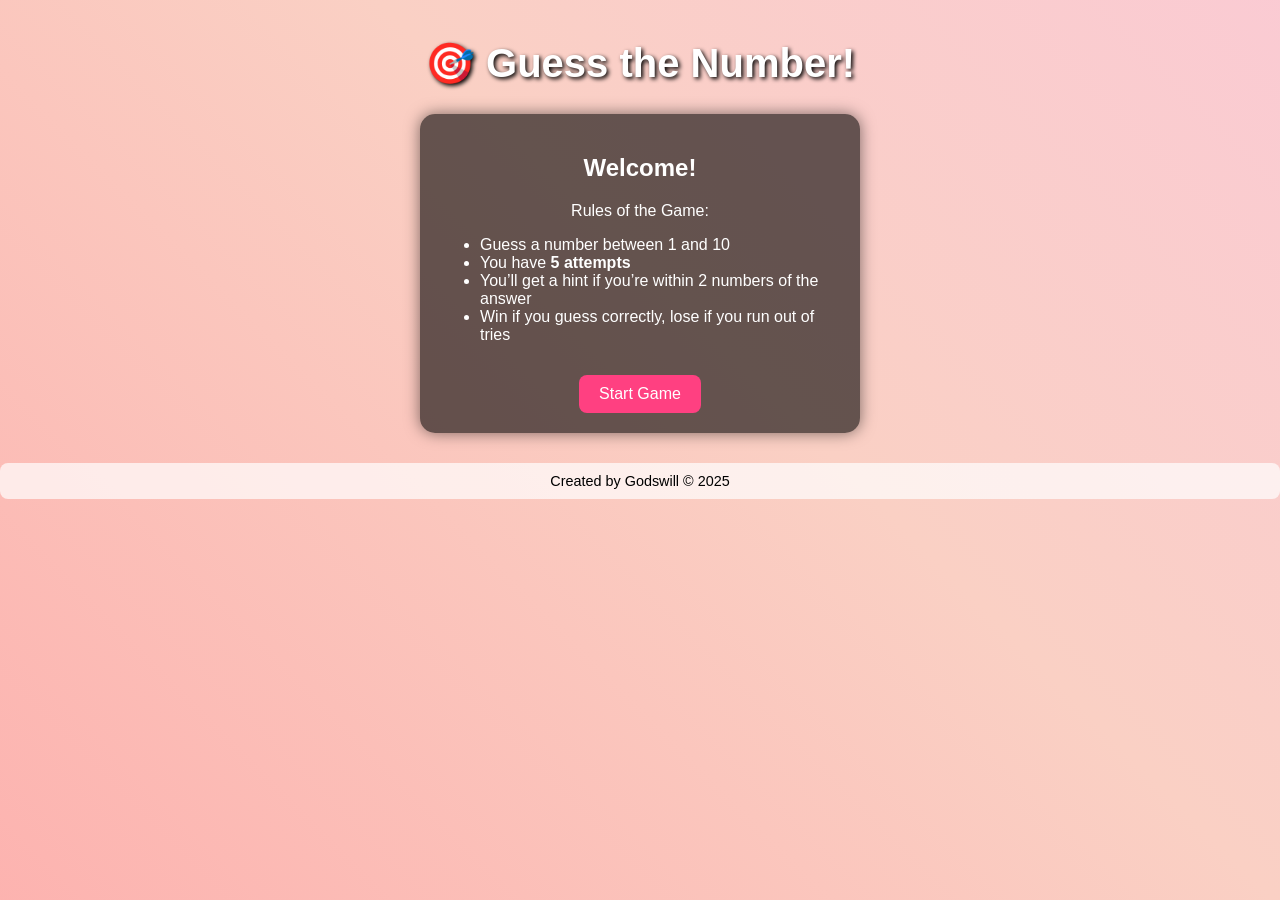
==== commit c8f92b59: "made a guess game" ====
--- a/index.html
+++ b/index.html
@@ -1,179 +1,208 @@
 <!DOCTYPE html>
 <html lang="en">
 <head>
-    <meta charset="UTF-8">
-    <meta name="viewport" content="width=device-width, initial-scale=1.0">
-    <title>Jgem Accessories</title>
-    <link rel="stylesheet" href="https://cdnjs.cloudflare.com/ajax/libs/font-awesome/6.5.0/css/all.min.css">
-    <link rel="stylesheet" href="style.css">
+  <meta charset="UTF-8">
+  <title>Guess the Number Game</title>
+  <style>
+    body {
+      font-family: 'Comic Sans MS', cursive, sans-serif;
+      text-align: center;
+      margin: 0;
+      padding: 0;
+      background: linear-gradient(45deg, #ff9a9e, #fad0c4, #fbc2eb, #a18cd1);
+      background-size: 400% 400%;
+      animation: gradientBG 10s ease infinite;
+      color: #fff;
+    }
+
+    @keyframes gradientBG {
+      0% {background-position: 0% 50%;}
+      50% {background-position: 100% 50%;}
+      100% {background-position: 0% 50%;}
+    }
+
+    h1 {
+      margin-top: 40px;
+      font-size: 2.5rem;
+      text-shadow: 2px 2px 4px #000;
+    }
+
+    .container {
+      margin: 20px auto;
+      max-width: 400px;
+      padding: 20px;
+      border-radius: 15px;
+      background: rgba(0,0,0,0.6);
+      box-shadow: 0px 0px 15px rgba(0,0,0,0.5);
+    }
+
+    input {
+      padding: 10px;
+      font-size: 1rem;
+      width: 80%;
+      border-radius: 8px;
+      border: none;
+      outline: none;
+      text-align: center;
+    }
+
+    button {
+      margin-top: 15px;
+      padding: 10px 20px;
+      font-size: 1rem;
+      border: none;
+      border-radius: 8px;
+      cursor: pointer;
+      background: #ff4081;
+      color: white;
+      transition: 0.3s;
+    }
+
+    button:hover {
+      background: #f50057;
+      transform: scale(1.05);
+    }
+
+    #message {
+      margin-top: 20px;
+      font-size: 1.2rem;
+      font-weight: bold;
+    }
+
+    footer {
+      margin-top: 30px;
+      font-size: 0.9rem;
+      color: #000;
+      background: rgba(255,255,255,0.7);
+      padding: 10px;
+      border-radius: 8px;
+    }
+
+    /* Mobile-friendly */
+    @media screen and (max-width: 600px) {
+      h1 { font-size: 2rem; }
+      .container { width: 90%; }
+    }
+  </style>
 </head>
 <body>
 
-    <header class="header">
-        <h1>Jgem Accessories</h1>
-         <nav>
-            <ul>
-                <li><a href="#handbags">Handbags</a></li>
-                <li><a href="#shoes">Shoes</a></li>
-                <li><a href="#shirts">Shirts</a></li>
-                <li><a href="#skirts">Skirts</a></li>
-                <li><a href="#jewelry">Jewelry</a></li>
-            </ul>
-        </nav>
-    </header>
-
-
-    <section class="hero">
-        <h2>Exclusive Accessories for Every Style</h2>
-        <div class="highlight-box">
-     <p>Find handbags, shoes, shirts, skirts, and jewelry to complement your look </p>
-     </div>>
-    
-    <div class="search-box">
-        <input type="text" placeholder="search ">
-        <i class="fas fa-search"></i>
-    </div>
-
-    
-<div class="header-icon account">
-        <i class="fas fa-user"></i> Account
-    </div>
-
-    <div class="header-icon help">
-        <i class="fas fa-question-circle"></i> Help
-    </div>
-
-    <div class="header-icon cart-counter">
-        🛒 Cart: <span id="cart-count">0</span>
-    </div>
-
-
-    </section>
-
-    <section id="handbags" class="section">
-        <h2>Handbags</h2>
-        <div class="product">
-            <img src="A bag.JPG" alt="Handbag 1">
-            <p>Leather Tote Bag</p>
-            <p class="price">$45</p>
-        </div>
-        <div class="product">
-            <img src="classic bag.JPG" alt="Handbag 2">
-            <p>Mini Crossbody</p>
-            <p class="price">$35</p>
-        </div>
-        <div class="product">
-            <img src="My bad 1.JPG" alt="Handbag 3">
-            <p>Elegant Clutch</p>
-            <p class="price">$25</p>
-        </div>
-    </section>
-
-    <section id="shoes" class="section">
-        <h2>Shoes</h2>
-        <div class="product">
-            <img src="Classic Heels.JPG" alt="Shoe 1">
-            <p>Classic Heels</p>
-            <p class="price">$40</p>
-        </div>
-        <div class="product">
-            <img src="Casual Sneakers.JPG" alt="Shoe 2">
-            <p>Casual Sneakers</p>
-            <p class="price">$30</p>
-        </div>
-        <div class="product">
-            <img src="Summer Sandals.jpg" alt="Shoe 3">
-            <p>Summer Sandals</p>
-            <p class="price">$28</p>
-        </div>
-    </section>
-
-    <section id="shirts" class="section">
-        <h2>Shirts</h2>
-        <div class="product">
-            <img src="Silk Blouse.jpg" alt="Shirt 1">
-            <p>Silk Blouse</p>
-            <p class="price">$32</p>
-        </div>
-        <div class="product">
-            <img src="Casual T-shirt.jpg" alt="Shirt 2">
-            <p>Casual T-shirt</p>
-            <p class="price">$20</p>
-        </div>
-        <div class="product">
-            <img src="Office Shirt.jpg" alt="Shirt 3">
-            <p>Office Shirt</p>
-            <p class="price">$27</p>
-        </div>
-    </section>
-
-    <section id="skirts" class="section">
-        <h2>Skirts</h2>
-        <div class="product">
-            <img src="Denim Skirt.jpg" alt="Skirt 1">
-            <p>Denim Skirt</p>
-            <p class="price">$25</p>
-        </div>
-        <div class="product">
-            <img src="Floral Midi Skirt.jpg" alt="Skirt 2">
-            <p>Floral Midi Skirt</p>
-            <p class="price">$29</p>
-        </div>
-        <div class="product">
-            <img src="Pencil Skirt.jpg" alt="Skirt 3">
-            <p>Pencil Skirt</p>
-            <p class="price">$30</p>
-        </div>
-    </section>
-
-    <section id="jewelry" class="section">
-        <h2>Jewelry</h2>
-        <div class="product">
-            <img src="Pearl Necklace.jpg" alt="Jewelry 1">
-            <p>Pearl Necklace</p>
-            <p class="price">$38</p>
-        </div>
-        <div class="product">
-            <img src="Gold necklace.JPG" alt="Jewelry 2">
-            <p>Gold Earrings</p>
-            <p class="price">$45</p>
-        </div>
-        <div class="product">
-            <img src="Silver Bracelet.JPG" alt="Jewelry 3">
-            <p>Silver Bracelet</p>
-            <p class="price">$33</p>
-        </div>
-    </section>
-      
-     <div class="pagination">
-     <a href="#">&laquo; Prev</a>
-     <a href="#" class="active">1</a>
-     <a href="#">2</a>
-     <a href="#">3</a>
-     <a href="#">4</a>
-     <a href="#">Next &raquo;</a>
-     </div>
-
-    <footer class="footer">
-        <div class="footer-section">
-            <h3>About Us</h3>
-            <p>Jgem Accessories offers a curated collection of fashion essentials, 
-               combining elegance with affordability. Our mission is to help you 
-               express your style with premium handbags, shoes, clothing, and jewelry.</p>
-        </div>
-        <div class="footer-section">
-            <h3>Contact</h3>
-            <p>Email:jgemaccessories@gmail.com</p>
-            <p>Phone: +234 812 345 6789</p>
-            <p>Address: 12 Fashion Street, Lagos, Nigeria</p>
-        </div>
-        <div class="footer-section">
-            <h3>Shop</h3>
-            <p>Browse categories: Handbags, Shoes, Shirts, Skirts, Jewelry</p>
-            <p>Special offers every week — stay tuned!</p>
-        </div>
-        <p class="footer-bottom">&copy; 2025 Jgem Accessories. All rights reserved.</p>
-    </footer>
+  <h1>🎯 Guess the Number!</h1>
+
+  <!-- Intro & Rules -->
+  <div id="intro" class="container">
+    <h2>Welcome!</h2>
+    <p>Rules of the Game:</p>
+    <ul style="text-align:left;">
+      <li>Guess a number between 1 and 10</li>
+      <li>You have <b>5 attempts</b></li>
+      <li>You’ll get a hint if you’re within 2 numbers of the answer</li>
+      <li>Win if you guess correctly, lose if you run out of tries</li>
+    </ul>
+    <button onclick="startGame()">Start Game</button>
+  </div>
+
+  <!-- Game Area (hidden until start) -->
+  <div id="gameArea" class="container" style="display:none;">
+    <p>I'm thinking of a number between <b>1 and 10</b>.</p>
+    <input type="number" id="guess" placeholder="Enter your guess">
+    <br>
+    <button id="checkBtn" onclick="checkGuess()">Check Guess</button>
+    <p id="message"></p>
+    <p id="trialsLeft">Trials left: 5</p>
+    <button id="playAgainBtn" style="display:none;" onclick="startGame()">Play Again</button>
+    <br>
+    <button id="musicBtn" onclick="toggleMusic()">🎵 Toggle Music</button>
+  </div>
+
+  <!-- Footer -->
+  <footer>
+    Created by Godswill © 2025
+  </footer>
+
+  <!-- Sounds -->
+  <audio id="winSound">
+    <source src="https://www.soundjay.com/misc/sounds/bell-ringing-05.mp3" type="audio/mpeg">
+  </audio>
+  <audio id="loseSound">
+    <source src="https://www.soundjay.com/misc/sounds/fail-buzzer-01.mp3" type="audio/mpeg">
+  </audio>
+  <audio id="bgMusic" loop>
+    <source src="https://www.bensound.com/bensound-music/bensound-happyrock.mp3" type="audio/mpeg">
+  </audio>
+
+  <script>
+    let randomNumber;
+    let trials = 5;
+    let music = document.getElementById("bgMusic");
+
+    function startGame() {
+      // Reset state
+      document.getElementById("intro").style.display = "none";
+      document.getElementById("gameArea").style.display = "block";
+
+      randomNumber = Math.floor(Math.random() * 10) + 1;
+      trials = 5;
+
+      document.getElementById("trialsLeft").textContent = "Trials left: " + trials;
+      document.getElementById("message").textContent = "";
+      document.getElementById("guess").value = "";
+
+      // Show guess button, hide play again
+      document.getElementById("checkBtn").style.display = "inline-block";
+      document.getElementById("playAgainBtn").style.display = "none";
+    }
+
+    function checkGuess() {
+      let userGuess = parseInt(document.getElementById("guess").value);
+      let message = document.getElementById("message");
+
+      if (isNaN(userGuess) || userGuess < 1 || userGuess > 10) {
+        message.textContent = "⚠️ Enter a number between 1 and 10!";
+        message.style.color = "yellow";
+        return;
+      }
+
+      trials--;
+      document.getElementById("trialsLeft").textContent = "Trials left: " + trials;
+
+      if (userGuess === randomNumber) {
+        message.textContent = "🎉 Correct! You win!";
+        message.style.color = "lime";
+        document.getElementById("winSound").play();
+        endGame();
+      } else if (trials === 0) {
+        message.textContent = "❌ Game Over! The number was " + randomNumber;
+        message.style.color = "red";
+        document.getElementById("loseSound").play();
+        endGame();
+      } else {
+        if (Math.abs(userGuess - randomNumber) <= 2) {
+          message.textContent = "🤔 Close! You're within 2 numbers.";
+          message.style.color = "orange";
+        } else if (userGuess < randomNumber) {
+          message.textContent = "⬆️ Too low! Try again.";
+          message.style.color = "yellow";
+        } else {
+          message.textContent = "⬇️ Too high! Try again.";
+          message.style.color = "yellow";
+        }
+      }
+    }
+
+    function endGame() {
+      document.getElementById("checkBtn").style.display = "none";
+      document.getElementById("playAgainBtn").style.display = "inline-block";
+    }
+
+    function toggleMusic() {
+      if (music.paused) {
+        music.play();
+      } else {
+        music.pause();
+      }
+    }
+  </script>
 
 </body>
 </html>
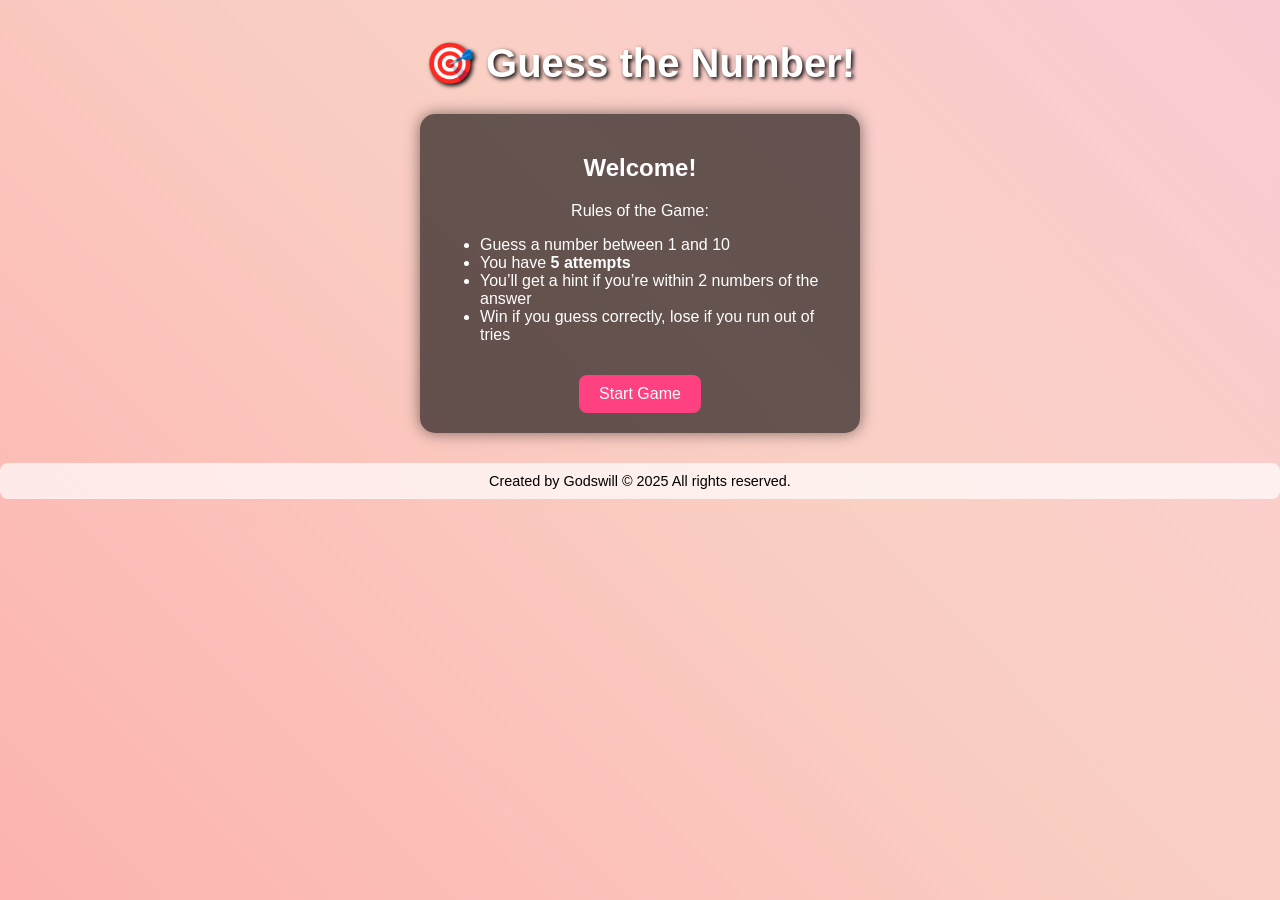
==== commit e6629a74: "adjusted index.html" ====
--- a/index.html
+++ b/index.html
@@ -104,7 +104,7 @@
 
   <!-- Game Area (hidden until start) -->
   <div id="gameArea" class="container" style="display:none;">
-    <p>I'm thinking of a number between <b>1 and 10</b>.</p>
+    <p>Think of a number between <b>1 to 10</b>.</p>
     <input type="number" id="guess" placeholder="Enter your guess">
     <br>
     <button id="checkBtn" onclick="checkGuess()">Check Guess</button>
@@ -117,7 +117,7 @@
 
   <!-- Footer -->
   <footer>
-    Created by Godswill © 2025
+    Created by Godswill © 2025 All rights reserved.
   </footer>
 
   <!-- Sounds -->
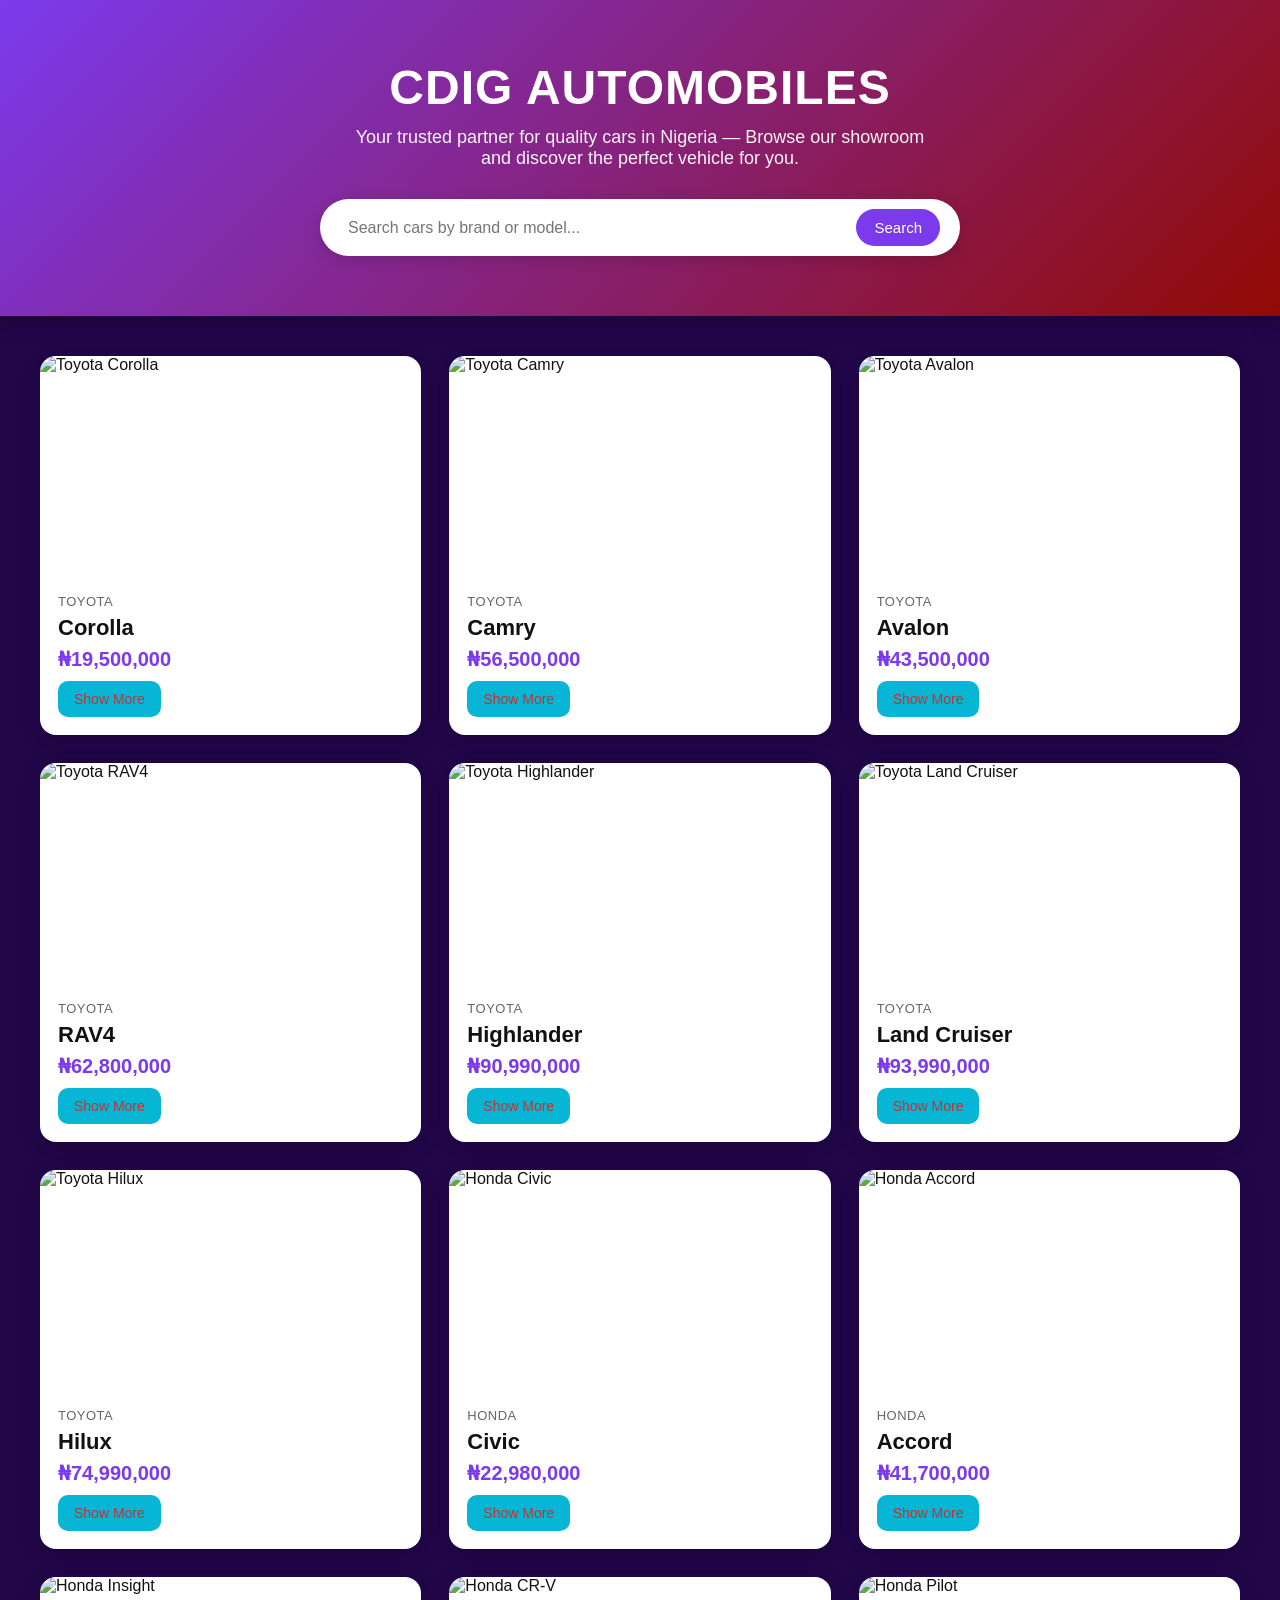
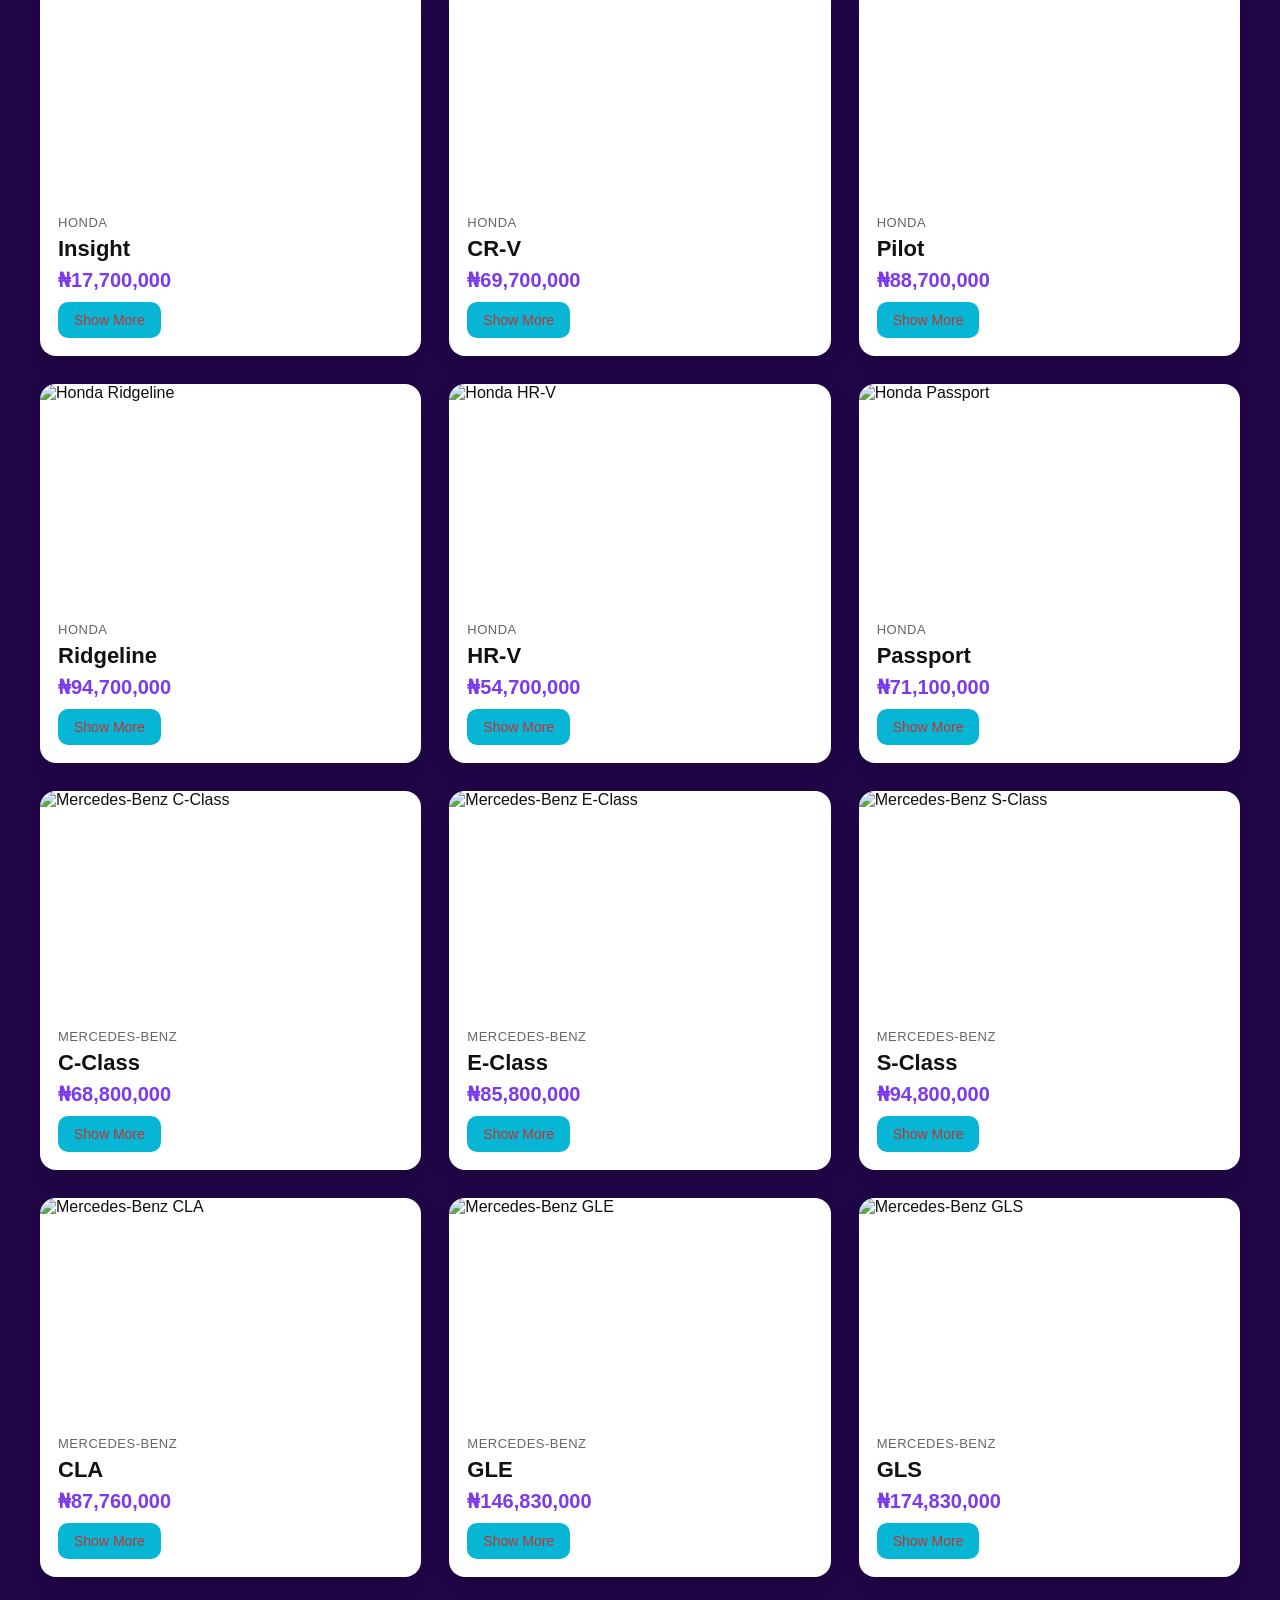
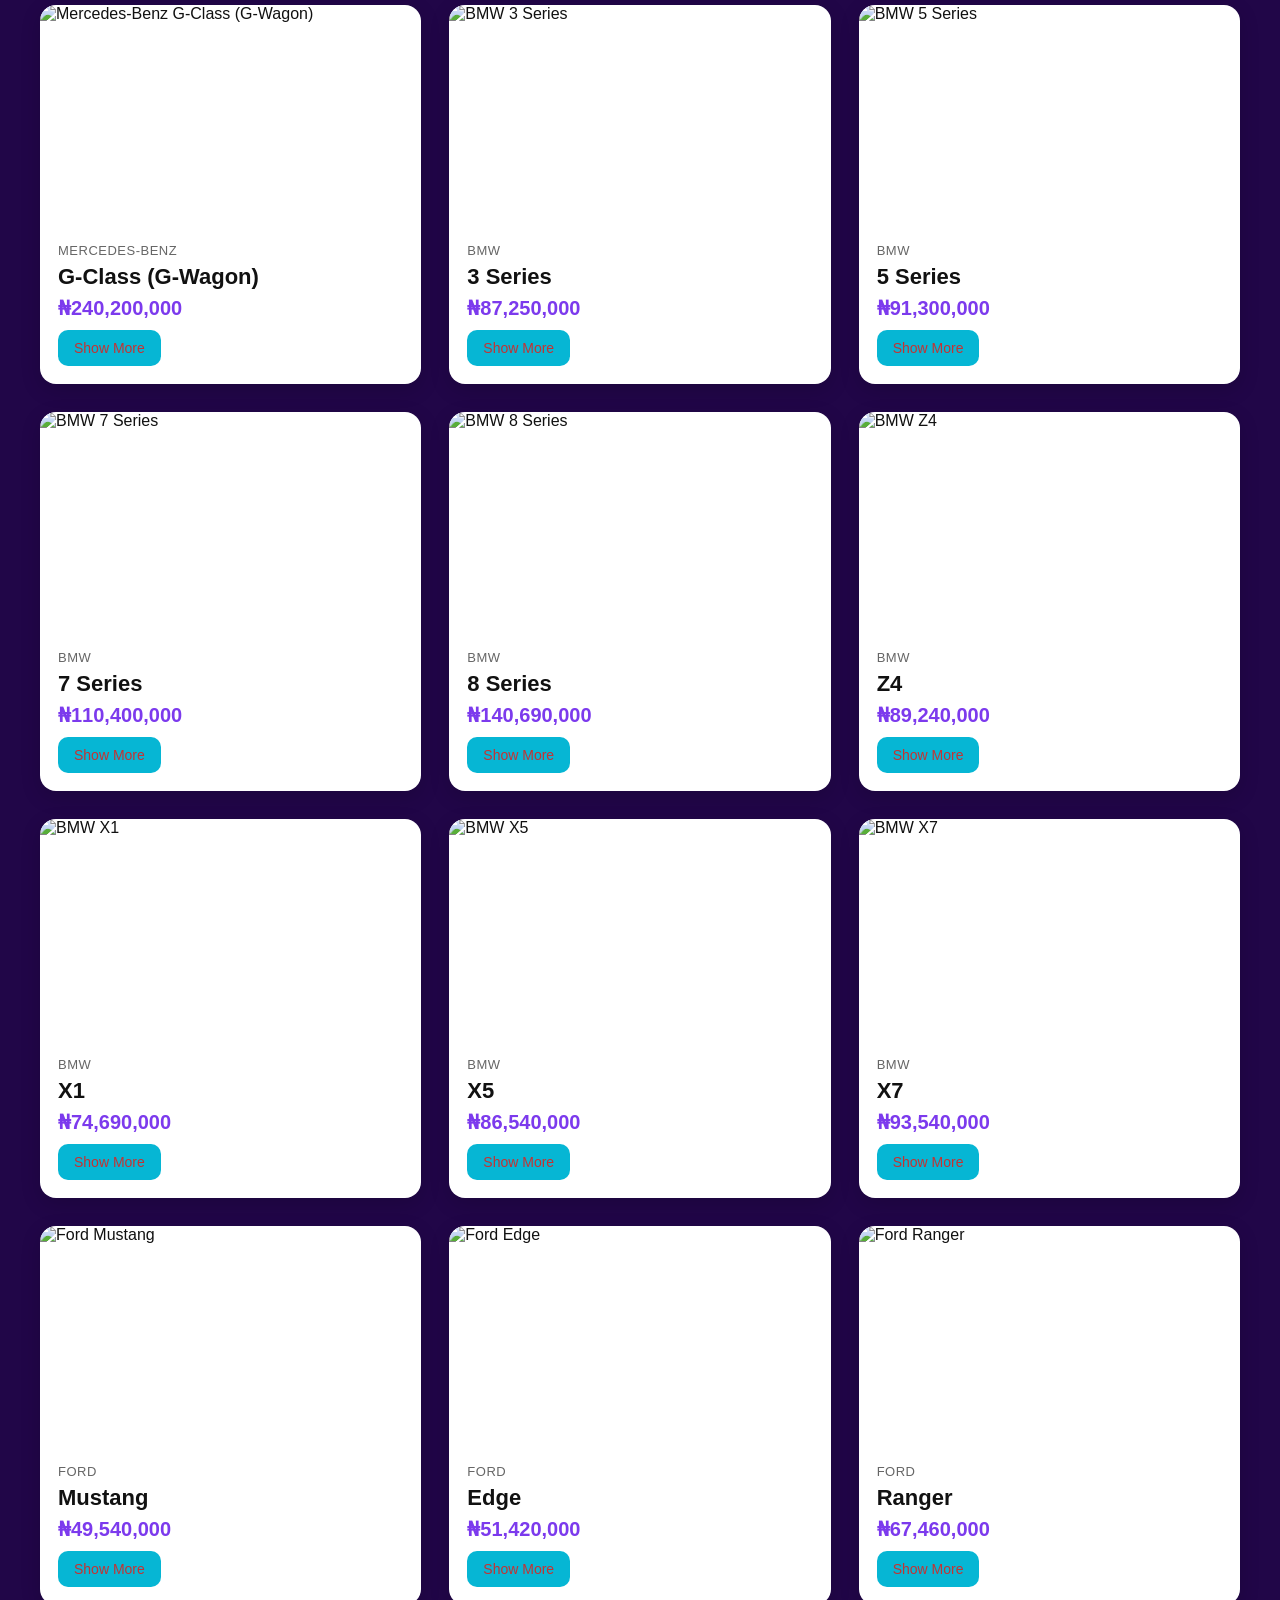
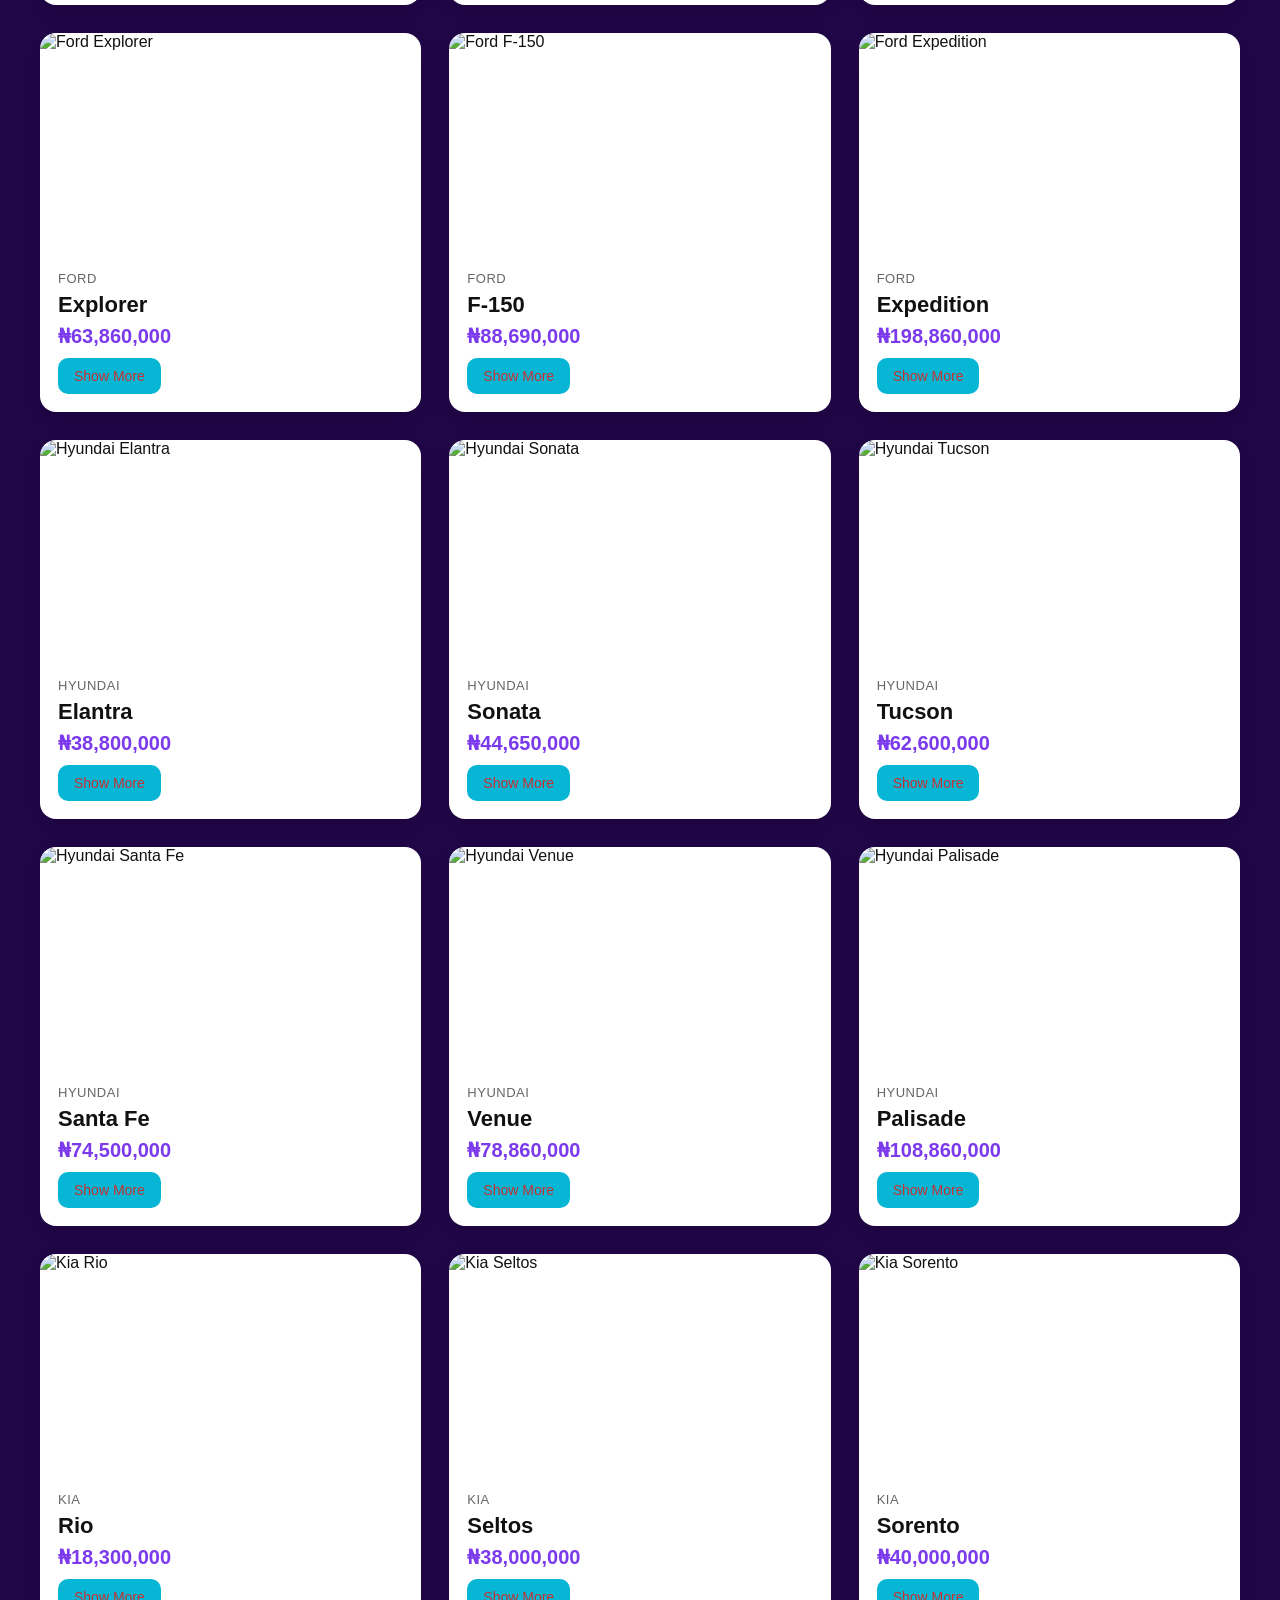
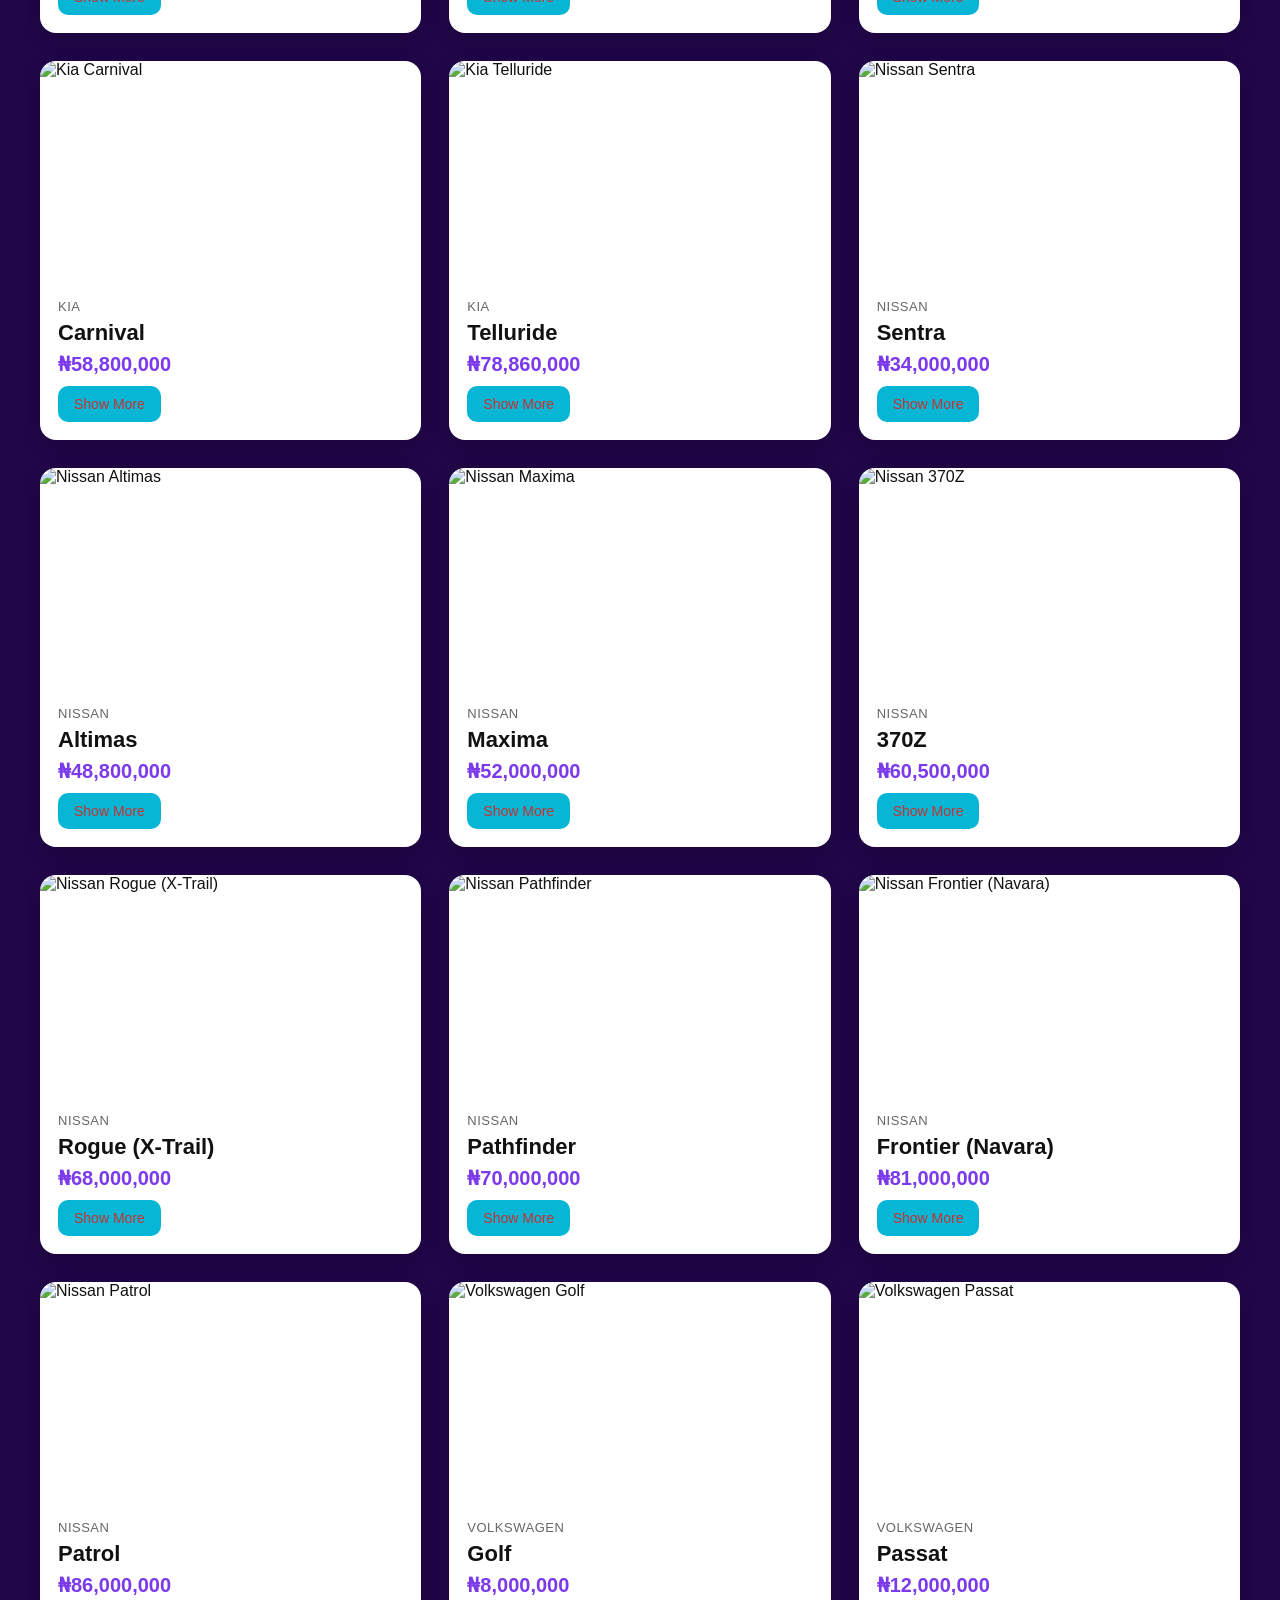
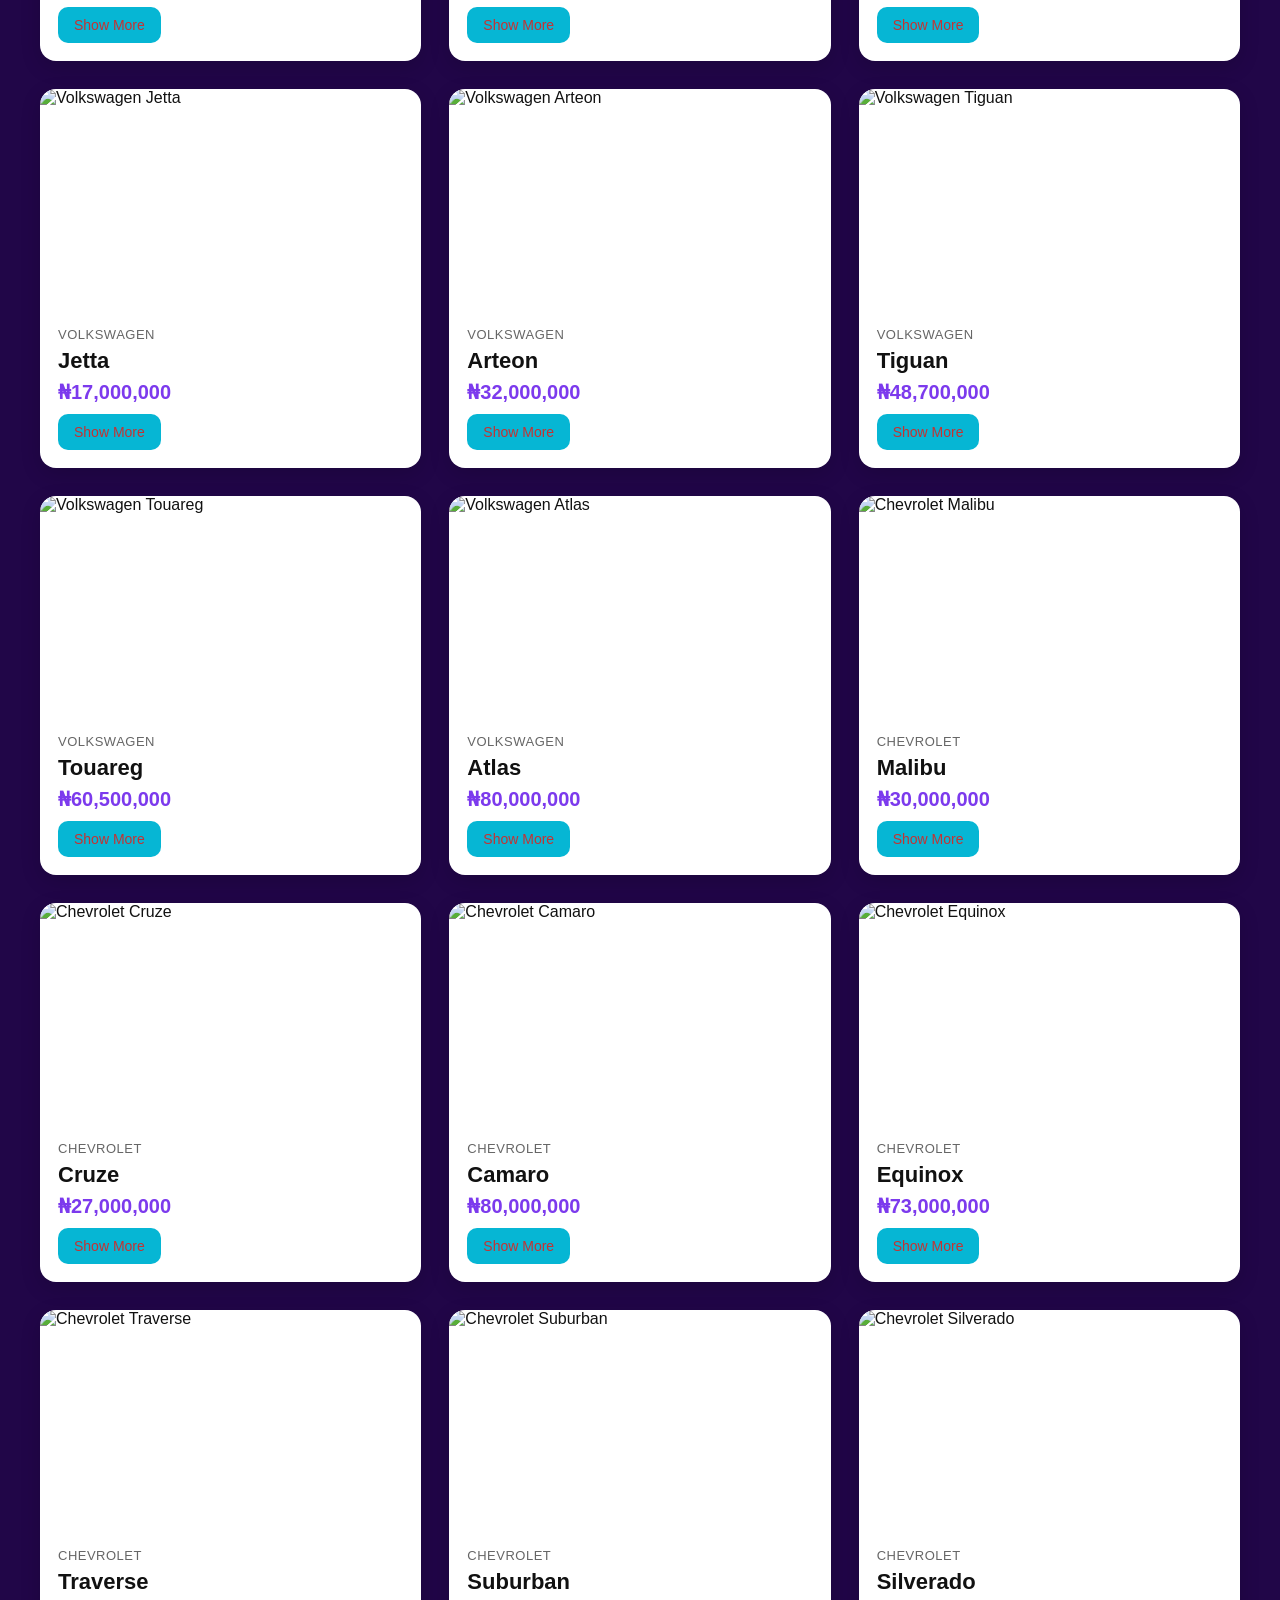
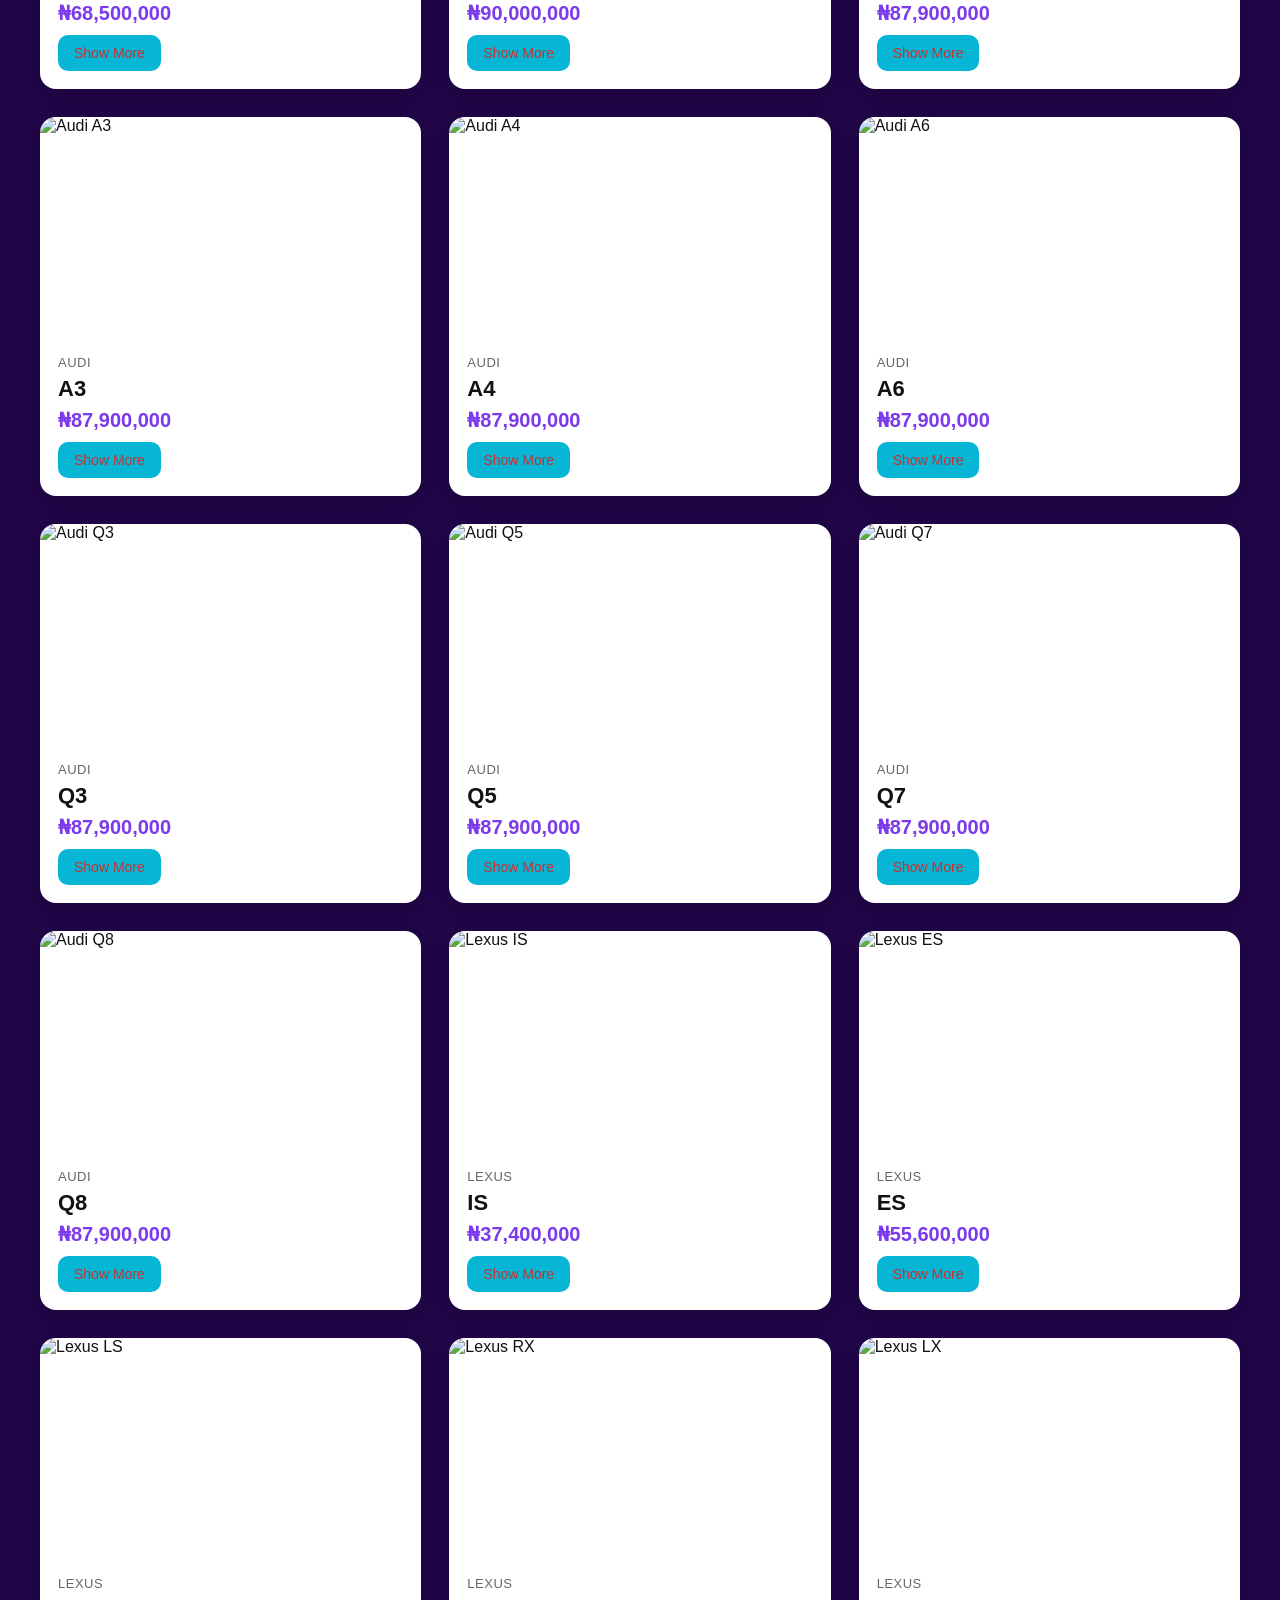
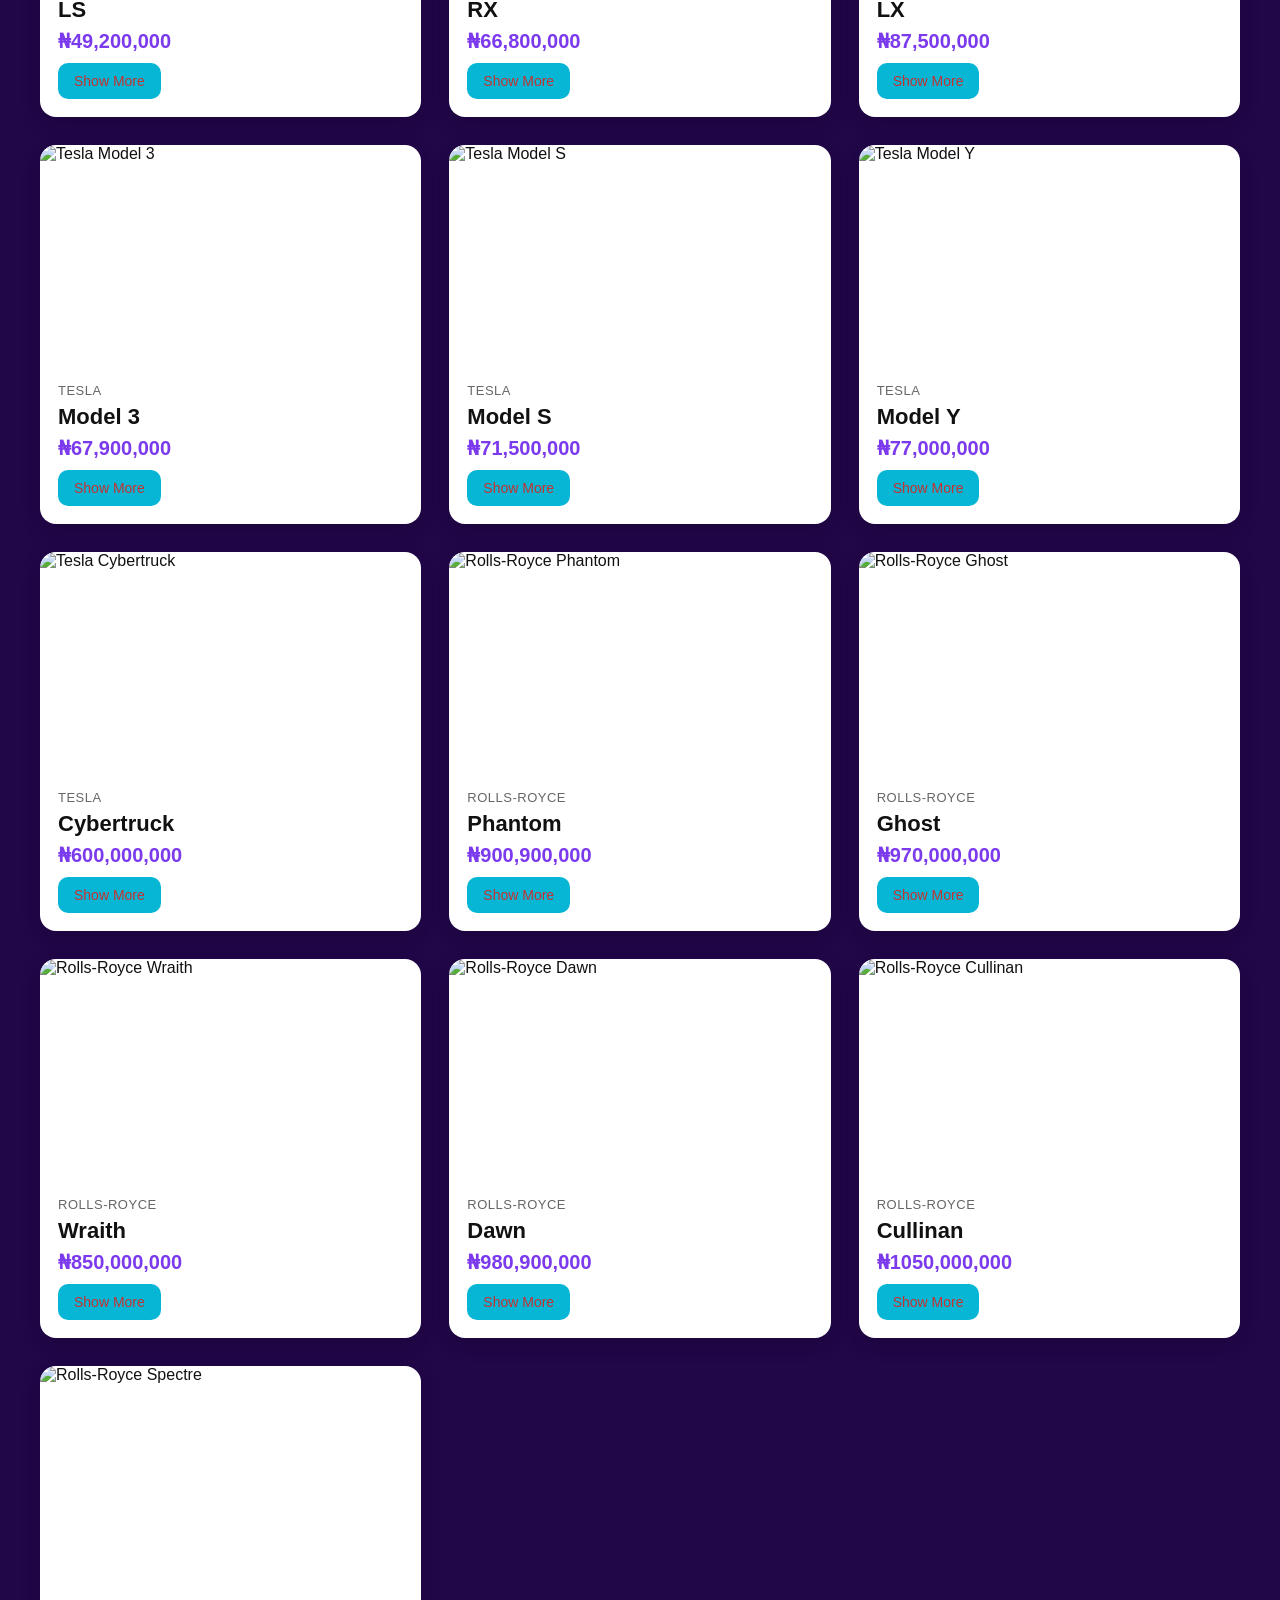
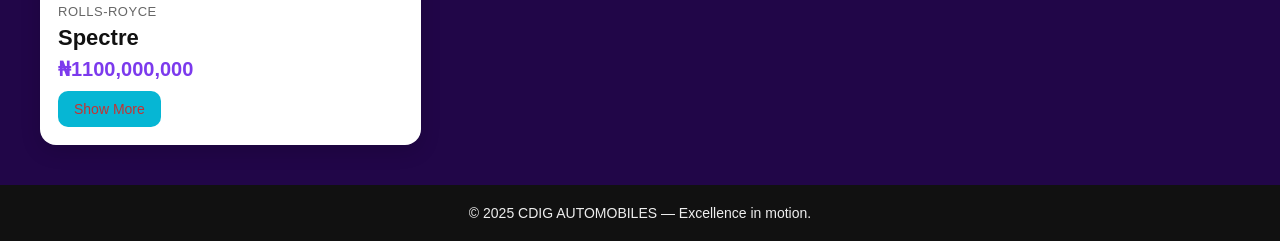
==== commit a4907fc5: "modified index.html" ====
--- a/index.html
+++ b/index.html
@@ -1,208 +1,862 @@
 <!DOCTYPE html>
 <html lang="en">
 <head>
-  <meta charset="UTF-8">
-  <title>Guess the Number Game</title>
-  <style>
-    body {
-      font-family: 'Comic Sans MS', cursive, sans-serif;
-      text-align: center;
-      margin: 0;
-      padding: 0;
-      background: linear-gradient(45deg, #ff9a9e, #fad0c4, #fbc2eb, #a18cd1);
-      background-size: 400% 400%;
-      animation: gradientBG 10s ease infinite;
-      color: #fff;
-    }
-
-    @keyframes gradientBG {
-      0% {background-position: 0% 50%;}
-      50% {background-position: 100% 50%;}
-      100% {background-position: 0% 50%;}
-    }
-
-    h1 {
-      margin-top: 40px;
-      font-size: 2.5rem;
-      text-shadow: 2px 2px 4px #000;
-    }
-
-    .container {
-      margin: 20px auto;
-      max-width: 400px;
-      padding: 20px;
-      border-radius: 15px;
-      background: rgba(0,0,0,0.6);
-      box-shadow: 0px 0px 15px rgba(0,0,0,0.5);
-    }
-
-    input {
-      padding: 10px;
-      font-size: 1rem;
-      width: 80%;
-      border-radius: 8px;
-      border: none;
-      outline: none;
-      text-align: center;
-    }
-
-    button {
-      margin-top: 15px;
-      padding: 10px 20px;
-      font-size: 1rem;
-      border: none;
-      border-radius: 8px;
-      cursor: pointer;
-      background: #ff4081;
-      color: white;
-      transition: 0.3s;
-    }
-
-    button:hover {
-      background: #f50057;
-      transform: scale(1.05);
-    }
-
-    #message {
-      margin-top: 20px;
-      font-size: 1.2rem;
-      font-weight: bold;
-    }
-
-    footer {
-      margin-top: 30px;
-      font-size: 0.9rem;
-      color: #000;
-      background: rgba(255,255,255,0.7);
-      padding: 10px;
-      border-radius: 8px;
-    }
-
-    /* Mobile-friendly */
-    @media screen and (max-width: 600px) {
-      h1 { font-size: 2rem; }
-      .container { width: 90%; }
-    }
-  </style>
+<meta charset="UTF-8">
+<meta name="viewport" content="width=device-width, initial-scale=1">
+<title>CDIG AUTOMOBILES Showroom</title>
+<style>
+  body {
+    font-family: 'Segoe UI', Arial, sans-serif;
+    margin: 0;
+    padding: 0;
+    background: #210648;
+    color: #111;
+  }
+
+  /* Hero Section */
+  header {
+    background: linear-gradient(135deg, #7c3aed, #920a03);
+    color: #fff;
+    text-align: center;
+    padding: 60px 20px;
+    box-shadow: 0 4px 20px rgba(0,0,0,0.25);
+  }
+  header h1 {
+    font-size: 48px;
+    margin: 0;
+    font-weight: 900;
+    letter-spacing: 1px;
+  }
+  header p {
+    margin-top: 12px;
+    font-size: 18px;
+    max-width: 600px;
+    margin-left: auto;
+    margin-right: auto;
+    opacity: 0.95;
+  }
+
+  /* Search Bar */
+  .search-container {
+    margin: 30px auto 0;
+    max-width: 600px;
+    display: flex;
+    align-items: center;
+    background: #fff;
+    border-radius: 40px;
+    padding: 10px 20px;
+    box-shadow: 0 4px 15px rgba(0,0,0,0.15);
+  }
+  .search-container input {
+    flex: 1;
+    border: none;
+    outline: none;
+    font-size: 16px;
+    padding: 8px;
+  }
+  .search-container button {
+    background: #7c3aed;
+    border: none;
+    color: #fff;
+    padding: 10px 18px;
+    border-radius: 30px;
+    font-size: 15px;
+    cursor: pointer;
+    transition: background 0.2s ease;
+  }
+  .search-container button:hover {
+    background: #5b21b6;
+  }
+
+  /* Grid of Cars */
+  main {
+    max-width: 1200px;
+    margin: 40px auto;
+    padding: 0 20px;
+  }
+  .grid {
+    display: grid;
+    grid-template-columns: repeat(auto-fill, minmax(300px, 1fr));
+    gap: 28px;
+  }
+  .card {
+    background: #fff;
+    border-radius: 16px;
+    box-shadow: 0 6px 20px rgba(0,0,0,0.15);
+    overflow: hidden;
+    display: flex;
+    flex-direction: column;
+    transition: transform 0.2s ease;
+  }
+  .card:hover {
+    transform: translateY(-6px);
+  }
+  .card img {
+    width: 100%;
+    height: 220px;
+    object-fit: cover;
+    display: block;
+  }
+  .content {
+    padding: 18px;
+    flex: 1;
+    display: flex;
+    flex-direction: column;
+  }
+  .brand {
+    font-size: 13px;
+    color: #666;
+    text-transform: uppercase;
+    letter-spacing: 0.5px;
+  }
+  .model {
+    font-size: 22px;
+    font-weight: bold;
+    margin: 6px 0;
+  }
+  .price {
+    font-size: 20px;
+    font-weight: bold;
+    color: #7c3aed;
+    margin-bottom: 10px;
+  }
+  .show-more {
+    background: #06b6d4;
+    border: none;
+    padding: 10px 16px;
+    border-radius: 10px;
+    color: #c53232;
+    cursor: pointer;
+    font-size: 14px;
+    margin-top: auto;
+    align-self: flex-start;
+    transition: background 0.2s ease;
+  }
+  .show-more:hover {
+    background: #0e7490;
+  }
+  .description {
+    margin-top: 14px;
+    font-size: 14px;
+    line-height: 1.5;
+    display: none;
+    color: #333;
+  }
+  .card.expanded .description {
+    display: block;
+  }
+
+  /* Footer */
+  footer {
+    background: #111;
+    color: #eee;
+    text-align: center;
+    padding: 20px;
+    font-size: 14px;
+  }
+</style>
 </head>
 <body>
-
-  <h1>🎯 Guess the Number!</h1>
-
-  <!-- Intro & Rules -->
-  <div id="intro" class="container">
-    <h2>Welcome!</h2>
-    <p>Rules of the Game:</p>
-    <ul style="text-align:left;">
-      <li>Guess a number between 1 and 10</li>
-      <li>You have <b>5 attempts</b></li>
-      <li>You’ll get a hint if you’re within 2 numbers of the answer</li>
-      <li>Win if you guess correctly, lose if you run out of tries</li>
-    </ul>
-    <button onclick="startGame()">Start Game</button>
-  </div>
-
-  <!-- Game Area (hidden until start) -->
-  <div id="gameArea" class="container" style="display:none;">
-    <p>Think of a number between <b>1 to 10</b>.</p>
-    <input type="number" id="guess" placeholder="Enter your guess">
-    <br>
-    <button id="checkBtn" onclick="checkGuess()">Check Guess</button>
-    <p id="message"></p>
-    <p id="trialsLeft">Trials left: 5</p>
-    <button id="playAgainBtn" style="display:none;" onclick="startGame()">Play Again</button>
-    <br>
-    <button id="musicBtn" onclick="toggleMusic()">🎵 Toggle Music</button>
-  </div>
+  <!-- Hero -->
+  <header>
+    <h1>CDIG AUTOMOBILES</h1>
+    <p>Your trusted partner for quality cars in Nigeria — Browse our showroom and discover the perfect vehicle for you.</p>
+    <div class="search-container">
+      <input id="search" type="text" placeholder="Search cars by brand or model...">
+      <button onclick="searchCars()">Search</button>
+    </div>
+  </header>
+
+  <!-- Main Content -->
+  <main>
+    <div class="grid" id="grid"></div>
+  </main>
 
   <!-- Footer -->
   <footer>
-    Created by Godswill © 2025 All rights reserved.
+    © 2025 CDIG AUTOMOBILES — Excellence in motion.
   </footer>
 
-  <!-- Sounds -->
-  <audio id="winSound">
-    <source src="https://www.soundjay.com/misc/sounds/bell-ringing-05.mp3" type="audio/mpeg">
-  </audio>
-  <audio id="loseSound">
-    <source src="https://www.soundjay.com/misc/sounds/fail-buzzer-01.mp3" type="audio/mpeg">
-  </audio>
-  <audio id="bgMusic" loop>
-    <source src="https://www.bensound.com/bensound-music/bensound-happyrock.mp3" type="audio/mpeg">
-  </audio>
-
-  <script>
-    let randomNumber;
-    let trials = 5;
-    let music = document.getElementById("bgMusic");
-
-    function startGame() {
-      // Reset state
-      document.getElementById("intro").style.display = "none";
-      document.getElementById("gameArea").style.display = "block";
-
-      randomNumber = Math.floor(Math.random() * 10) + 1;
-      trials = 5;
-
-      document.getElementById("trialsLeft").textContent = "Trials left: " + trials;
-      document.getElementById("message").textContent = "";
-      document.getElementById("guess").value = "";
-
-      // Show guess button, hide play again
-      document.getElementById("checkBtn").style.display = "inline-block";
-      document.getElementById("playAgainBtn").style.display = "none";
-    }
-
-    function checkGuess() {
-      let userGuess = parseInt(document.getElementById("guess").value);
-      let message = document.getElementById("message");
-
-      if (isNaN(userGuess) || userGuess < 1 || userGuess > 10) {
-        message.textContent = "⚠️ Enter a number between 1 and 10!";
-        message.style.color = "yellow";
-        return;
-      }
-
-      trials--;
-      document.getElementById("trialsLeft").textContent = "Trials left: " + trials;
-
-      if (userGuess === randomNumber) {
-        message.textContent = "🎉 Correct! You win!";
-        message.style.color = "lime";
-        document.getElementById("winSound").play();
-        endGame();
-      } else if (trials === 0) {
-        message.textContent = "❌ Game Over! The number was " + randomNumber;
-        message.style.color = "red";
-        document.getElementById("loseSound").play();
-        endGame();
-      } else {
-        if (Math.abs(userGuess - randomNumber) <= 2) {
-          message.textContent = "🤔 Close! You're within 2 numbers.";
-          message.style.color = "orange";
-        } else if (userGuess < randomNumber) {
-          message.textContent = "⬆️ Too low! Try again.";
-          message.style.color = "yellow";
-        } else {
-          message.textContent = "⬇️ Too high! Try again.";
-          message.style.color = "yellow";
-        }
-      }
-    }
-
-    function endGame() {
-      document.getElementById("checkBtn").style.display = "none";
-      document.getElementById("playAgainBtn").style.display = "inline-block";
-    }
-
-    function toggleMusic() {
-      if (music.paused) {
-        music.play();
-      } else {
-        music.pause();
-      }
-    }
-  </script>
-
+<script>
+/** Car Data (replace image paths with your own pictures) **/
+const DATA = [
+  {
+    brand: "Toyota",
+    model: "Corolla",
+    price: "₦19,500,000",
+    image: "https://www.wallpics.net/wp-content/uploads/2017/12/Toyota-Corolla-images-scaled.jpg",
+    description: "The Toyota Corolla is a reliable compact sedan, fuel-efficient and affordable, making it one of Nigeria’s most popular cars."
+  },
+  {
+    brand: "Toyota",
+    model: "Camry",
+    price: "₦56,500,000",
+    image: "https://i.ytimg.com/vi/0aV4FW_hkDk/maxresdefault.jpg",
+    description: "The Toyota Camry is a dependable sedan, well-known for its fuel efficiency, comfort, and affordability, making it one of the most popular cars."
+  },
+  {
+    brand: "Toyota",
+    model: "Avalon",
+    price: "₦43,500,000",
+    image: "https://i.pinimg.com/originals/13/d2/40/13d240d7be31775f31a3b9707b20d06e.jpg",
+    description: "The Toyota Avalon is a premium full-size sedan that combines comfort, advanced technology, and powerful performance. Known for its spacious interior, smooth ride, and reliability, it offers luxury at an affordable price, making it a top choice for drivers."
+  },
+  {
+    brand: "Toyota",
+    model: "RAV4",
+    price: "₦62,800,000",
+    image: "https://image.ksldigital.com/d7f3ca08-ed5b-4509-b52c-8487646b170d.jpg?filter=marketplace/750x563_cropped",
+    description: "The Toyota RAV4 is a versatile SUV that blends style, performance, and efficiency. With its spacious interior, advanced safety features, and strong fuel economy, it’s designed for both city driving and adventure, making it a dependable choice for drivers."
+  },
+  {
+    brand: "Toyota",
+    model: "Highlander",
+    price: "₦90,990,000",
+    image: "https://www.carscoops.com/wp-content/uploads/2023/05/2024-Toyota-Grand-Highlander-CarScoops-Review.jpg",
+    description: "The Toyota Highlander is a midsize SUV that offers the perfect balance of power, comfort, and versatility. With a roomy three-row interior, advanced safety features, and strong performance, it’s built for both family life and long-distance journeys."
+  },
+   {
+    brand: "Toyota",
+    model: "Land Cruiser",
+    price: "₦93,990,000",
+    image: "https://wallpapercave.com/wp/wp4101245.jpg",
+    description: "The Toyota Land Cruiser is a legendary SUV, celebrated for its rugged durability, powerful performance, and luxurious comfort. Built to conquer tough terrains while offering premium features, it stands as the ultimate choice for adventure and prestige."
+  },
+  {
+    brand: "Toyota",
+    model: "Hilux",
+    price: "₦74,990,000",
+    image: "https://wallpapercave.com/wp/wp2080935.jpg",
+    description: "The Toyota Hilux is a tough and reliable pickup, engineered for power, durability, and versatility. Known for handling both rough terrains and everyday tasks with ease, it delivers strength, comfort, and long-lasting performance."
+  },
+  {
+    brand: "Honda",
+    model: "Civic",
+    price: "₦22,980,000",
+    image: "https://images.olx.com.pk/thumbnails/566657279-800x600.jpeg",
+    description: "The Honda Civic combines sporty styling with excellent handling and efficiency. Loved for daily commutes."
+  },
+  {
+    brand: "Honda",
+    model: "Accord",
+    price: "₦41,700,000",
+    image: "https://www.truedelta.com/images/mk_reviews/1513750950-Accord-front-quarter-433.JPG",
+    description: "The Honda Accord is a stylish and dependable sedan, blending comfort, fuel efficiency, and advanced technology. With its spacious interior and smooth performance, it remains a favorite choice for drivers seeking reliability and elegance."
+  },
+  {
+    brand: "Honda",
+    model: "Insight",
+    price: "₦17,700,000",
+    image: "https://carcrazydan.com/wp-content/uploads/2014/04/4716948399_03b73dc908.jpg",
+    description: "The Honda Insight is a sleek hybrid sedan that combines modern design with excellent fuel efficiency. Offering advanced technology, a comfortable interior, and eco-friendly performance, it delivers both style and sustainability for everyday driving."
+  },
+  {
+    brand: "Honda",
+    model: "CR-V",
+    price: "₦69,700,000",
+    image: "https://images3.alphacoders.com/106/thumb-1920-1068471.jpg",
+    description: "The Honda CR-V is a versatile SUV, known for its spacious interior, fuel efficiency, and smooth performance. With advanced safety features and a comfortable ride, it’s built to handle both city commutes and long journeys with ease."
+  },
+  {
+    brand: "Honda",
+    model: "Pilot",
+    price: "₦88,700,000",
+    image: "https://askcorran.com/wp-content/uploads/2023/02/What-Is-A-Pilot-Car.jpg",
+    description: "The Honda Pilot is a family-friendly midsize SUV that combines space, comfort, and reliability. With three-row seating, advanced safety features, and strong performance, it’s designed to handle both daily drives and long adventures with."
+  },
+  {
+    brand: "Honda",
+    model: "Ridgeline",
+    price: "₦94,700,000",
+    image: "https://p4.wallpaperbetter.com/wallpaper/37/288/948/2015-honda-ridgeline-baja-race-truck-wallpaper-preview.jpg",
+    description: "The Honda Ridgeline is a versatile pickup truck that blends strength, comfort, and innovation. With its rugged capability, spacious cabin, and smooth car-like handling, it’s built to handle tough jobs while providing everyday convenience."
+  },
+  {
+    brand: "Honda",
+    model: "HR-V",
+    price: "₦54,700,000",
+    image: "https://www.hongliyangzhi.com/manufacturers/honda/honda-hr-v/honda-hr-v-car/honda-hr-v-car-10.jpg",
+    description: "The Honda HR-V is a compact SUV that combines sleek design, smart versatility, and fuel efficiency. With a spacious interior, advanced features, and reliable performance, it’s perfect for both city driving and weekend getaways."
+  },
+  {
+    brand: "Honda",
+    model: "Passport",
+    price: "₦71,100,000",
+    image: "https://www.motortrend.com/uploads/2024/02/2025-Honda-Passport-front-view-render.jpg",
+    description: "The Honda Passport is a rugged midsize SUV built for adventure and comfort. With powerful performance, advanced safety features, and a spacious interior, it’s designed to handle both off-road trails and everyday driving with ease."
+  },
+  {
+    brand: "Mercedes-Benz",
+    model: "C-Class",
+    price: "₦68,800,000",
+    image: "https://static.vecteezy.com/system/resources/previews/008/729/332/non_2x/side-turkey-march-01-2022-silver-mercedesbenz-cclass-is-parked-on-the-street-on-a-warm-day-against-the-backdrop-of-a-historical-house-free-photo.jpg",
+    description: "The C-Class brings luxury and performance with advanced features. A symbol of class and prestige."
+  },
+  {
+    brand: "Mercedes-Benz",
+    model: "E-Class",
+    price: "₦85,800,000",
+    image: "https://wallpaper-house.com/data/out/5/wallpaper2you_63051.jpg",
+    description: "The Mercedes-Benz E-Class is a luxury sedan that blends elegance, advanced technology, and powerful performance. With a refined interior, smooth handling, and innovative safety features, it delivers both comfort and prestige on every drive."
+  },
+  {
+    brand: "Mercedes-Benz",
+    model: "S-Class",
+    price: "₦94,800,000",
+    image: "https://images6.alphacoders.com/856/thumb-1920-856334.jpg",
+    description: "The Mercedes-Benz S-Class is the pinnacle of luxury sedans, combining unmatched comfort, cutting-edge technology, and powerful performance. With its elegant design and advanced features, it sets the standard for prestige and sophistication on the road."
+  },
+  {
+    brand: "Mercedes-Benz",
+    model: "CLA",
+    price: "₦87,760,000",
+    image: "https://auto.sapo.pt/photo/68d4fa31823c26dad34941e8/mercedes-benz-classe-cla-0.jpg",
+    description: "The Mercedes-Benz CLA is a sleek and stylish coupe-inspired sedan that combines sporty performance with modern luxury. Featuring advanced technology, dynamic handling, and a bold design, it delivers both excitement and elegance on every drive."
+  },
+  {
+    brand: "Mercedes-Benz",
+    model: "GLE",
+    price: "₦146,830,000",
+    image: "https://s3-eu-west-1.amazonaws.com/vmg.images.production/211/211_20942_I1.jpg",
+    description: "The Mercedes-Benz GLE is a luxury SUV that blends power, comfort, and advanced technology. With a spacious interior, refined design, and strong performance, it offers versatility for both city driving and long-distance journeys."
+  },
+  {
+    brand: "Mercedes-Benz",
+    model: "GLS",
+    price: "₦174,830,000",
+    image: "https://wallpapercave.com/wp/wp2081993.jpg",
+    description: "The Mercedes-Benz GLS is a full-size luxury SUV that combines commanding presence with first-class comfort. Offering three-row seating, advanced technology, and powerful performance, it delivers a premium driving experience for the whole family."
+  },
+  {
+    brand: "Mercedes-Benz",
+    model: "G-Class (G-Wagon)",
+    price: "₦240,200,000",
+    image: "https://images.pexels.com/photos/15610277/pexels-photo-15610277/free-photo-of-mercedes-benz-g-wagon.jpeg?auto=compress&cs=tinysrgb&w=1200",
+    description: "The Mercedes-Benz G-Class, popularly known as the G-Wagon, is an iconic luxury SUV that blends rugged off-road capability with unmatched prestige. With its bold design, powerful performance, and refined interior, it stands as a symbol of strength and status."
+  },
+  {
+    brand: "BMW",
+    model: "3 Series",
+    price: "₦87,250,000",
+    image: "https://images10.gaadi.com/usedcar_image/4809957/original/processed_95e91b19-1a17-45cc-8c4f-886e1096c48e.jpg",
+    description: "The BMW 3 Series is a premium sports sedan that combines dynamic performance, modern luxury, and advanced technology. With its sleek design, agile handling, and refined comfort, it delivers the perfect balance of sportiness and everyday practicality."
+  },
+  {
+    brand: "BMW",
+    model: "5 Series",
+    price: "₦91,300,000",
+    image: "https://images10.gaadi.com/usedcar_image/4809481/original/processed_5e7164c6-2cb9-43b8-a69f-a59bfd84d6c6.jpg",
+    description: "The BMW 5 Series is a luxury sedan that blends executive comfort with sporty performance. Featuring advanced technology, elegant design, and powerful efficiency, it offers a premium driving experience for both business and leisure."
+  },
+  {
+    brand: "BMW",
+    model: "7 Series",
+    price: "₦110,400,000",
+    image: "https://www.dubicars.com/images/f5981a/fw_1300x760/drivenchy-motors/fd160f3c-3b20-4194-8aea-a75e60da29f7.jpg",
+    description: "The BMW 7 Series is the flagship luxury sedan, combining cutting-edge technology, supreme comfort, and commanding performance. With its elegant design, advanced features, and refined craftsmanship, it sets the standard for modern luxury driving."
+  },
+  {
+    brand: "BMW",
+    model: "8 Series",
+    price: "₦140,690,000",
+    image: "https://i.pinimg.com/originals/03/07/48/03074881783345aa34b3ebdc593bd462.jpg",
+    description: "The BMW 8 Series is a luxurious grand tourer that fuses breathtaking performance with elegant design. With powerful engines, advanced technology, and a premium interior, it delivers an exhilarating driving experience wrapped in sophistication."
+  },
+  {
+    brand: "BMW",
+    model: "Z4",
+    price: "₦89,240,000",
+    image: "https://images6.alphacoders.com/103/thumb-1920-1038490.jpg",
+    description: "The BMW Z4 is a stylish roadster that embodies open-top freedom, sporty performance, and modern luxury. With its sleek design, agile handling, and powerful engine options, it delivers an exhilarating driving experience on every journey."
+  },
+  {
+    brand: "BMW",
+    model: "X1",
+    price: "₦74,690,000",
+    image: "https://cdn.pixabay.com/photo/2020/07/14/13/40/bmw-5404186_1280.jpg",
+    description: "The BMW X1 is a compact luxury SUV that combines sporty performance with everyday practicality. Featuring a stylish design, advanced technology, and a versatile interior, it delivers comfort and agility for both city driving and weekend adventures."
+  },
+  {
+    brand: "BMW",
+    model: "X5",
+    price: "₦86,540,000",
+    image: "https://s.auto.drom.ru/i24222/c/photos/fullsize/bmw/x5/bmw_x5_816434.jpg",
+    description: "The BMW X5 is a luxury SUV that combines power, elegance, and versatility. With a spacious interior, advanced technology, and strong performance, it delivers comfort and confidence whether on city streets or adventurous terrains."
+  },
+  {
+    brand: "BMW",
+    model: "X7",
+    price: "₦93,540,000",
+    image: "https://cdn.motor1.com/images/mgl/lA08g/s1/bmw-x7.jpg",
+    description: "The BMW X7 is a full-size luxury SUV that offers commanding presence, powerful performance, and first-class comfort. With three-row seating, advanced technology, and premium design, it delivers the ultimate blend of space, luxury, and capability."
+  },
+  {
+    brand: "Ford",
+    model: "Mustang",
+    price: "₦49,540,000",
+    image: "https://wallpapers.com/images/hd/mustang-pictures-sbej2cvsr4tfhm7s.jpg",
+    description: "The Ford Mustang is an iconic sports car, blending bold styling with powerful performance. Known for its muscular design, strong engine options, and thrilling driving experience, it stands as a symbol of American automotive culture and freedom on the road."
+  },
+  {
+    brand: "Ford",
+    model: "Edge",
+    price: "₦51,420,000",
+    image: "https://d3epdvpm6m1atm.cloudfront.net/billion/vehicleimages/icgm_CB12555_01.jpg",
+    description: "The Ford Edge is a stylish midsize SUV that combines a sleek design with practicality. It delivers a smooth ride, ample cargo space, and modern tech features, making it a dependable choice for both families and professionals."
+  },
+  {
+    brand: "Ford",
+    model: "Ranger",
+    price: "₦67,460,000",
+    image: "https://www.picclickimg.com/-IUAAeSwmzFo1zHs/2022-Ford-Ranger-20-EcoBlue-Wildtrak-Auto-4WD.webp",
+    description: "The Ford Ranger is a midsize pickup truck that balances strength and efficiency. Known for its rugged build, off-road capability, and practical features, it’s well-suited for both work and everyday driving."
+  },
+  {
+    brand: "Ford",
+    model: "Explorer",
+    price: "₦63,860,000",
+    image: "https://c.wallhere.com/photos/45/1d/Ford_2017_Explorer_netcarshow_netcar_car_images_car_photo-396980.jpg!d",
+    description: "The Ford Explorer is a versatile midsize SUV, offering a blend of comfort, space, and performance. With seating for the whole family, advanced technology, and strong towing capability, it’s built for both daily commutes and adventurous road trips."
+  },
+  {
+    brand: "Ford",
+    model: "F-150",
+    price: "₦88,690,000",
+    image: "https://autotras.com/image/3730/the-ford-f-150-5k-photo-920w.jpg",
+    description: "The Ford F-150 is a legendary full-size pickup truck, celebrated for its durability, power, and versatility. With strong towing and payload capacity, advanced technology, and a wide range of trims, it’s built to handle both tough jobs and everyday driving with ease."
+  },
+  {
+    brand: "Ford",
+    model: "Expedition",
+    price: "₦198,860,000",
+    image: "https://cdn.jdpower.com/JDPA_2020%20Ford%20Expedition%20King%20Ranch%20White%20Front%20Quarter%20View.jpg",
+    description: "The Ford Expedition is a full-size SUV built for power, space, and capability. With a commanding presence, three-row seating, advanced technology, and strong towing capacity, it’s ideal for large families and long journeys."
+  },
+  {
+    brand: "Hyundai",
+    model: "Elantra",
+    price: "₦38,800,000",
+    image: "https://wallpapercave.com/wp/wp4217119.jpg",
+    description: "The Hyundai Elantra is a sleek compact sedan that combines modern styling with efficiency. It offers advanced safety features, a comfortable cabin, and excellent fuel economy, making it a smart choice for both city and highway driving."
+  },
+  {
+    brand: "Hyundai",
+    model: "Sonata",
+    price: "₦44,650,000",
+    image: "https://www.motortrend.com/files/6621548d45955500083d504d/022-2024-hyundai-sonata-n-line.jpg",
+    description: "The Hyundai Sonata is a midsize sedan that blends elegance with performance. With its refined design, spacious interior, and advanced technology, it delivers a smooth and comfortable ride, making it a dependable choice for families and professionals alike.."
+  },
+  {
+    brand: "Hyundai",
+    model: "Tucson",
+    price: "₦62,600,000",
+    image: "https://hips.hearstapps.com/hmg-prod/images/2019-hyundai-tucson-1544723862.jpg",
+    description: "The Hyundai Tucson is a compact SUV that offers a balance of style, comfort, and practicality. With a roomy interior, modern safety features, and efficient performance, it’s well-suited for both city living and weekend getaways.."
+  },
+  {
+    brand: "Hyundai",
+    model: "Santa Fe",
+    price: "₦74,500,000",
+    image: "https://www.log.com.tr/wp-content/uploads/2022/01/2022-hyundai-santa-fe.jpg",
+    description: "The Hyundai Santa Fe is a midsize SUV designed for versatility and comfort. It features a spacious cabin, advanced safety technologies, and strong performance, making it a reliable choice for families and long-distance travel."
+  },
+  {
+    brand: "Hyundai",
+    model: "Venue",
+    price: "₦78,860,000",
+    image: "https://media.citizen.co.za/wp-content/uploads/2022/10/Hyundai-Venue-2022-update-front-static-nicobar-blue-1200x850.jpg",
+    description: "The Hyundai Venue is a subcompact SUV that combines affordability with modern style. It offers nimble handling, smart tech features, and efficient performance, making it perfect for urban driving and first-time SUV owners."
+  },
+  {
+    brand: "Hyundai",
+    model: "Palisade",
+    price: "₦108,860,000",
+    image: "https://static0.carbuzzimages.com/wordpress/wp-content/uploads/2024/03/1027422.jpg",
+    description: "The Hyundai Palisade is a full-size SUV that delivers luxury, space, and capability. With three-row seating, premium comfort features, and advanced technology, it’s built to accommodate families while offering a refined driving experience."
+  },
+  {
+    brand: "Kia",
+    model: "Rio",
+    price: "₦18,300,000",
+    image: "https://www.mauricemotors.mu/image/2017-Kia-Rio-88-7161062_2.jpg",
+    description: "The Kia Rio is a compact sedan and hatchback known for its affordability, efficiency, and reliability. With a sleek design, user-friendly features, and excellent fuel economy, it’s a practical choice for everyday commuting and city driving."
+  },
+  {
+    brand: "Kia",
+    model: "Seltos",
+    price: "₦38,000,000",
+    image: "https://dbz-images.dubizzle.com/images/2025/09/27/0b87be270b994030bae63d4ba4b6e4be-.jpeg?impolicy=dpc",
+    description: "The Kia Seltos is a stylish subcompact SUV that combines modern design with versatility. It features a spacious interior, advanced technology, and efficient performance, making it a great choice for drivers who want both practicality and flair."
+  },
+  {
+    brand: "Kia",
+    model: "Sorento",
+    price: "₦40,000,000",
+    image: "https://images.carexpert.com.au/resize/1600/-/app/uploads/2020/03/kia-sorento-21.jpg",
+    description: "The Kia Sorento is a midsize SUV offering a balance of space, comfort, and performance. With available three-row seating, advanced safety features, and a smooth ride, it’s designed to handle both family duties and long-distance travel with ease."
+  },
+  {
+    brand: "Kia",
+    model: "Carnival",
+    price: "₦58,800,000",
+    image: "https://stimg.cardekho.com/images/carexteriorimages/930x620/Kia/Carnival/7341/1677920139467/front-left-side-47.jpg?imwidth=890&impolicy=resize",
+    description: "The Kia Carnival is a family-focused minivan that combines spaciousness with modern design. It offers three-row seating, premium comfort features, and advanced technology, making it an ideal choice for large families and long journeys."
+  },
+  {
+    brand: "Kia",
+    model: "Telluride",
+    price: "₦78,860,000",
+    image: "https://image.ksldigital.com/c4d18ab6-258b-4bd2-9609-0f7f34429e8a.jpg",
+    description: "The Kia Telluride is a full-size SUV praised for its bold design, spacious three-row interior, and upscale features. With strong performance, advanced safety systems, and family-friendly comfort, it’s built for both everyday driving and long adventures."
+  },
+  {
+    brand: "Nissan",
+    model: "Sentra",
+    price: "₦34,000,000",
+    image: "https://s1.cdn.autoevolution.com/images/gallery/nissan-sentra-2023-7541_25.jpg",
+    description: "The Nissan Sentra is a compact sedan that blends efficiency with modern style. It offers a comfortable ride, advanced safety features, and excellent fuel economy, making it a practical choice for daily commuting and city driving."
+  },
+  {
+    brand: "Nissan",
+    model: "Altimas",
+    price: "₦48,800,000",
+    image: "https://nissannationpodcast.com/wp-content/uploads/2025/09/Are-Nissan-Altimas-Reliable.jpg",
+    description: "The Nissan Altima is a midsize sedan known for its blend of comfort, efficiency, and technology. With a spacious interior, advanced safety features, and available all-wheel drive, it delivers a smooth and reliable driving experience for both city and highway travel."
+  },
+  {
+    brand: "Nissan",
+    model: "Maxima",
+    price: "₦52,000,000",
+    image: "https://i.pinimg.com/736x/ea/69/14/ea69145b91cfe422e1e2a0ab82bfc9fd--nissan-maxima-dream-cars.jpg",
+    description: "The Nissan Maxima is a full-size sedan that combines sporty performance with luxury. Featuring a powerful engine, premium interior, and advanced technology, it delivers an engaging drive while maintaining comfort and sophistication."
+  },
+  {
+    brand: "Nissan",
+    model: "370Z",
+    price: "₦60,500,000",
+    image: "https://wallpapercave.com/wp/wO5N7K9.jpg",
+    description: "The Nissan 370Z is a classic sports car that emphasizes performance and style. With its powerful V6 engine, sharp handling, and sleek design, it delivers an exhilarating driving experience for enthusiasts who value speed and agility."
+  },
+  {
+    brand: "Nissan",
+    model: "Rogue (X-Trail)",
+    price: "₦68,000,000",
+    image: "https://skelbiu-img.dgn.lt/1_18_4194195549/nissan-rogue-x-trail.jpg",
+    description: "The Nissan Rogue, also known as the X-Trail in some markets, is a compact SUV designed for comfort, efficiency, and versatility. With a roomy interior, advanced safety features, and strong fuel economy, it’s ideal for families and everyday adventures."
+  },
+  {
+    brand: "Nissan",
+    model: "Pathfinder",
+    price: "₦70,000,000",
+    image: "https://ymimg1.b8cdn.com/uploads/used_car/2025/9/27/2053495/pictures/15776003/Nissan_Pathfinder_2020_in_Dubai_2053495_0.JPG",
+    description: "The Nissan Pathfinder is a midsize SUV built for family comfort and adventure. Offering three-row seating, strong towing capacity, and advanced safety features, it’s designed to handle both daily commutes and long road trips with ease."
+  },
+  {
+    brand: "Nissan",
+    model: "Frontier (Navara)",
+    price: "₦81,000,000",
+    image: "https://www.philmotors.com/image/2009-Nissan-Frontier-Navara-154-2577965_2.jpg",
+    description: "The Nissan Frontier, also known as the Navara in some markets, is a midsize pickup truck that balances toughness with everyday practicality. With strong hauling capability, off-road readiness, and modern features, it’s built for both work and adventure."
+  },
+  {
+    brand: "Nissan",
+    model: "Patrol",
+    price: "₦86,000,000",
+    image: "https://ymimg1.b8cdn.com/uploads/used_car/2025/9/26/2053170/pictures/15772684/Nissan_Patrol_2025_in_Dubai_2053170_18.jpeg",
+    description: "The Nissan Patrol is a full-size SUV renowned for its rugged durability and off-road capability. With a commanding presence, powerful performance, and a spacious, luxurious interior, it’s built to conquer tough terrains while providing comfort for the whole family."
+  },
+  {
+    brand: "Volkswagen",
+    model: "Golf",
+    price: "₦8,000,000",
+    image: "https://d.modshost.site/wp-content/uploads/2023/03/24090015/beamng-volkswagen-golf-r-estate-mk7-2017-v1-1-1.jpg",
+    description: "The Volkswagen Golf is a compact hatchback celebrated for its practicality, efficiency, and refined driving dynamics. With a versatile interior, advanced technology, and a balance of comfort and performance, it’s a smart choice for both city driving and long trips."
+  },
+  {
+    brand: "Volkswagen",
+    model: "Passat",
+    price: "₦12,000,000",
+    image: "https://images6.alphacoders.com/107/thumb-1920-1072566.jpg",
+    description: "The Volkswagen Passat is a midsize sedan that blends comfort, space, and refinement. With a roomy interior, advanced safety features, and smooth performance, it’s designed to deliver a relaxed and dependable driving experience for families and professionals."
+  },
+  {
+    brand: "Volkswagen",
+    model: "Jetta",
+    price: "₦17,000,000",
+    image: "https://car-images.bauersecure.com/pagefiles/77740/vw_jetta_90.jpg",
+    description: "The Volkswagen Jetta is a compact sedan that combines efficiency with sophistication. Offering a comfortable ride, modern technology, and excellent fuel economy, it’s a practical and stylish choice for daily commuting and longer journeys."
+  },
+  {
+    brand: "Volkswagen",
+    model: "Arteon",
+    price: "₦32,000,000",
+    image: "https://images3.alphacoders.com/108/thumb-1920-1083433.jpg",
+    description: "The Volkswagen Arteon is a premium midsize sedan that blends sleek coupe-like styling with comfort and performance. With a refined interior, advanced technology, and a smooth yet powerful drive, it offers an upscale experience for those seeking both elegance and practicality."
+  },
+  {
+    brand: "Volkswagen",
+    model: "Tiguan",
+    price: "₦48,700,000",
+    image: "https://wallpapercave.com/wp/wp4322290.jpg",
+    description: "The Volkswagen Tiguan is a compact SUV that combines practicality with modern style. Offering a spacious interior, advanced safety features, and efficient performance, it’s a versatile choice for families and drivers who want comfort with everyday usability."
+  },
+  {
+    brand: "Volkswagen",
+    model: "Touareg",
+    price: "₦60,500,000",
+    image: "https://cimg0.ibsrv.net/ibimg/hgm/1920x1080-1/100/886/2024-volkswagen-touareg_100886108.jpg",
+    description: "The Volkswagen Touareg is a midsize luxury SUV that delivers a blend of power, comfort, and advanced technology. With premium interior finishes, strong performance, and off-road capability, it’s designed for drivers who want both refinement and versatility."
+  },
+  {
+    brand: "Volkswagen",
+    model: "Atlas",
+    price: "₦80,000,000",
+    image: "https://www.carpro.com/hubfs/2022-vw-atlas-sel-premium-r-line-blue-carpro.jpg",
+    description: "The Volkswagen Atlas is a full-size SUV built for families and space. With three-row seating, a roomy interior, advanced safety technology, and a smooth ride, it’s designed to handle daily commutes, road trips, and everything in between with ease."
+  },
+  {
+    brand: "Chevrolet",
+    model: "Malibu",
+    price: "₦30,000,000",
+    image: "https://images.coolwallpapers.me/picsup/1184591-chevrolet-malibu.jpg",
+    description: "The Chevrolet Malibu is a midsize sedan that blends style, comfort, and efficiency. With a sleek design, modern technology, and a smooth driving experience, it’s a practical choice for both daily commuting and long-distance travel."
+  },
+  {
+    brand: "Chevrolet",
+    model: "Cruze",
+    price: "₦27,000,000",
+    image: "https://media.ed.edmunds-media.com/chevrolet/cruze/2013/oem/2013_chevrolet_cruze_sedan_2lt_fq_oem_1_1600.jpg",
+    description: "The Chevrolet Cruze is a compact sedan and hatchback known for its efficiency and practicality. With excellent fuel economy, a comfortable cabin, and modern tech features, it’s designed for drivers who want reliability and value in a small car."
+  },
+  {
+    brand: "Chevrolet",
+    model: "Camaro",
+    price: "₦80,000,000",
+    image: "https://wallsdesk.com/wp-content/uploads/2017/01/Chevrolet-Camaro-High-Quality-Wallpapers.jpg",
+    description: "The Chevrolet Camaro is a legendary sports car that delivers bold styling and thrilling performance. With powerful engine options, sharp handling, and an iconic design, it’s built for drivers who crave speed and excitement on the road."
+  },
+  {
+    brand: "Chevrolet",
+    model: "Equinox",
+    price: "₦73,000,000",
+    image: "https://www.carscoops.com/wp-content/uploads/2023/10/Chevrolet-Equinox-China.jpg",
+    description: "The Chevrolet Equinox is a compact SUV that balances comfort, efficiency, and versatility. With a spacious interior, advanced safety features, and smooth performance, it’s a dependable choice for families and everyday driving needs."
+  },
+  {
+    brand: "Chevrolet",
+    model: "Traverse",
+    price: "₦68,500,000",
+    image: "https://p4.wallpaperbetter.com/wallpaper/165/880/887/2016-chevrolet-traverse-hd-wallpaper-preview.jpg",
+    description: "The Chevrolet Traverse is a midsize SUV offering three-row seating, generous cargo space, and modern technology. With a smooth ride, advanced safety features, and strong performance, it’s designed to meet the needs of families and long-distance travelers."
+  },
+  {
+    brand: "Chevrolet",
+    model: "Suburban",
+    price: "₦90,000,000",
+    image: "https://wallpapercave.com/wp/wp2445405.jpg",
+    description: "The Chevrolet Suburban is a full-size SUV known for its commanding presence, expansive interior, and powerful performance. With three-row seating, exceptional cargo capacity, and strong towing ability, it’s built for large families and demanding lifestyles."
+  },
+  {
+    brand: "Chevrolet",
+    model: "Silverado",
+    price: "₦87,900,000",
+    image: "https://facts.net/wp-content/uploads/2025/05/40-facts-about-chevrolet-silverado-1746421718.jpg",
+    description: "The Chevrolet Silverado is a full-size pickup truck built for strength and dependability. With powerful engine options, impressive towing and hauling capabilities, and modern technology, it’s designed to handle tough jobs while delivering everyday comfort."
+  },
+  {
+    brand: "Audi",
+    model: "A3",
+    price: "₦87,900,000",
+    image: "https://carsguide.ikman.lk/wp-content/uploads/2023/06/Audi-A3-e1686021732731.jpg",
+    description: "The Chevrolet Silverado is a full-size pickup truck built for strength and dependability. With powerful engine options, impressive towing and hauling capabilities, and modern technology, it’s designed to handle tough jobs while delivering everyday comfort."
+  },
+  {
+    brand: "Audi",
+    model: "A4",
+    price: "₦87,900,000",
+    image: "https://images.coolwallpapers.me/picsup/1482452-audi-a4.jpg",
+    description: "The Chevrolet Silverado is a full-size pickup truck built for strength and dependability. With powerful engine options, impressive towing and hauling capabilities, and modern technology, it’s designed to handle tough jobs while delivering everyday comfort."
+  },
+  {
+    brand: "Audi",
+    model: "A6",
+    price: "₦87,900,000",
+    image: "https://hips.hearstapps.com/hmg-prod/images/2019-audi-a6-3-0t-99leadgallery-1545842828.jpg",
+    description: "The Chevrolet Silverado is a full-size pickup truck built for strength and dependability. With powerful engine options, impressive towing and hauling capabilities, and modern technology, it’s designed to handle tough jobs while delivering everyday comfort."
+  },
+  {
+    brand: "Audi",
+    model: "Q3",
+    price: "₦87,900,000",
+    image: "https://www.companyofcars.com/wp-content/uploads/2023/07/b1cdc19f9cdf68b12fbc62fcfe832f54x-scaled.jpg",
+    description: "The Chevrolet Silverado is a full-size pickup truck built for strength and dependability. With powerful engine options, impressive towing and hauling capabilities, and modern technology, it’s designed to handle tough jobs while delivering everyday comfort."
+  },
+  {
+    brand: "Audi",
+    model: "Q5",
+    price: "₦87,900,000",
+    image: "https://www.jbcarpages.com/audi/q5/wallpapers/main/wallpaper10/widescreen.jpg",
+    description: "The Chevrolet Silverado is a full-size pickup truck built for strength and dependability. With powerful engine options, impressive towing and hauling capabilities, and modern technology, it’s designed to handle tough jobs while delivering everyday comfort."
+  },
+  {
+    brand: "Audi",
+    model: "Q7",
+    price: "₦87,900,000",
+    image: "https://www.topgear.com/sites/default/files/images/cars-road-test/2017/10/4d9483729c6ef6f883c60bf851f9562a/audi_q7_e-tron_059.jpg",
+    description: "The Chevrolet Silverado is a full-size pickup truck built for strength and dependability. With powerful engine options, impressive towing and hauling capabilities, and modern technology, it’s designed to handle tough jobs while delivering everyday comfort."
+  },
+  {
+    brand: "Audi",
+    model: "Q8",
+    price: "₦87,900,000",
+    image: "https://auto.hindustantimes.com/cms-images/audi_rs-q8-2025/images/exterior_audi-rs-q8-2025_front-left-side_1540x1140.jpg",
+    description: "The Chevrolet Silverado is a full-size pickup truck built for strength and dependability. With powerful engine options, impressive towing and hauling capabilities, and modern technology, it’s designed to handle tough jobs while delivering everyday comfort."
+  },
+  {
+    brand: "Lexus",
+    model: "IS",
+    price: "₦37,400,000",
+    image: "https://cartests.co.nz/sites/companyvehicle/public/article/image/Lexus-IS.jpg",
+    description: "The Lexus IS is a luxury sport sedan that blends sharp styling with refined performance. With a well-crafted interior, advanced technology, and agile handling, it offers a balance of comfort and excitement for drivers seeking both elegance and sportiness."
+  },
+  {
+    brand: "Lexus",
+    model: "ES",
+    price: "₦55,600,000",
+    image: "https://hips.hearstapps.com/hmg-prod/images/2019-lexus-es350-static-1555429210.jpg",
+    description: "The Lexus ES is a midsize luxury sedan known for its comfort, refinement, and reliability. With a spacious interior, advanced safety features, and a smooth, quiet ride, it’s designed to deliver a premium driving experience for both daily commutes and long journeys."
+  },
+  {
+    brand: "Lexus",
+    model: "LS",
+    price: "₦49,200,000",
+    image: "https://img.pistonheads.com/Fullsize/lexus/ls-600h/600h-5-0-v8-l-cvt-4wd-euro-5-s-s-4dr/lexus-ls-600h-600h-5-0-v8-l-cvt-4wd-euro-5-s-s-4dr-962247675-4.jpg",
+    description: "The Lexus LS is a flagship full-size luxury sedan that embodies elegance and innovation. With premium craftsmanship, advanced technology, and a smooth yet powerful drive, it delivers exceptional comfort and sophistication for those seeking top-tier luxury."
+  },
+  {
+    brand: "Lexus",
+    model: "RX",
+    price: "₦66,800,000",
+    image: "https://www.nigeriacarmart.com/upload/25/7u/onmq/2010-lexus-rx-rx-350-jd.webp",
+    description: "The Lexus RX is a midsize luxury SUV that combines style, comfort, and advanced technology. With a refined interior, smooth performance, and strong reliability, it’s a versatile choice for families and professionals seeking both practicality and luxury."
+  },
+  {
+    brand: "Lexus",
+    model: "LX",
+    price: "₦87,500,000",
+    image: "https://wallpaperaccess.com/full/4014525.jpg",
+    description: "The Lexus LX is a full-size luxury SUV that blends rugged capability with premium comfort. With powerful performance, advanced off-road features, and a lavish interior, it’s built to handle challenging terrains while delivering a first-class driving experience."
+  },
+  {
+    brand: "Tesla",
+    model: "Model 3",
+    price: "₦67,900,000",
+    image: "https://images.cars.com/cldstatic/wp-content/uploads/tesla-model-3-2024-01-exterior-front-angle-grey-scaled.jpg",
+    description: "The Tesla Model 3 is a compact electric sedan that blends efficiency with performance. Offering a minimalist interior, long driving range, and advanced autopilot features, it’s designed to make electric driving accessible while delivering a smooth and responsive ride."
+  },
+  {
+    brand: "Tesla",
+    model: "Model S",
+    price: "₦71,500,000",
+    image: "https://images.autouncle.com/uk/car_images/d73d4c7c-4c15-4bec-8169-04039b25c87e_tesla-model-s-315kw-90kwh-dual-motor-5dr-nav.jpg",
+    description: "The Tesla Model S is a luxury electric sedan known for its sleek design, cutting-edge technology, and incredible performance. With long-range capability, rapid acceleration, and advanced autopilot features, it sets the standard for modern electric vehicles."
+  },
+  {
+    brand: "Tesla",
+    model: "Model Y",
+    price: "₦77,000,000",
+    image: "https://images.carexpert.com.au/resize/3000/-/app/uploads/2023/03/Tesla-Model-Y-Performance-HERO-16x9-1.jpg",
+    description: "The Tesla Model Y is a compact electric SUV that combines efficiency, versatility, and modern technology. With spacious seating, impressive driving range, and advanced safety features, it’s designed to deliver both practicality and high performance in an all-electric package."
+  },
+  {
+    brand: "Tesla",
+    model: "Cybertruck",
+    price: "₦600,000,000",
+    image: "https://cdn.motor1.com/images/mgl/8ApjO2/s1/tesla-cybertruck.jpg",
+    description: "The Tesla Cybertruck is an all-electric pickup truck that stands out with its futuristic, angular design and ultra-durable exoskeleton. Built for strength and utility, it offers impressive towing capacity, long electric range, and advanced technology, redefining what a pickup can be."
+  },
+  {
+    brand: "Rolls-Royce",
+    model: "Phantom",
+    price: "₦900,900,000",
+    image: "https://prestigeandperformancecar.com/wp-content/uploads/P90270128_highRes_phantom-vii.jpg",
+    description: "The Rolls-Royce Phantom is a flagship ultra-luxury sedan, renowned for its unmatched craftsmanship, quiet elegance, and commanding presence. With a hand-built interior, cutting-edge technology, and a smooth yet powerful ride, it represents the pinnacle of automotive luxury."
+  },
+  {
+    brand: "Rolls-Royce",
+    model: "Ghost",
+    price: "₦970,000,000",
+    image: "https://wallpapercave.com/wp/wp2693832.jpg",
+    description: "The Rolls-Royce Ghost is a luxury sedan that blends timeless elegance with modern innovation. Offering a serene ride, handcrafted interiors, and powerful performance, it delivers the signature Rolls-Royce experience in a slightly more understated form than the Phantom."
+  },
+  {
+    brand: "Rolls-Royce",
+    model: "Wraith",
+    price: "₦850,000,000",
+    image: "https://www.exoticshunter.com/imagetag/123/main/l/Used-2019-Rolls-Royce-Wraith-Black-Badge-Adamas-Edition-1655133607.jpg",
+    description: "The Rolls-Royce Wraith is a luxury grand tourer that combines bold design with exhilarating performance. Featuring a powerful V12 engine, a sleek fastback profile, and a hand-crafted interior, it delivers both dynamic driving and the ultimate in refined comfort."
+  },
+  {
+    brand: "Rolls-Royce",
+    model: "Dawn",
+    price: "₦980,900,000",
+    image: "https://i.pinimg.com/originals/3e/0b/48/3e0b48675e983efee11a2ed568304467.jpg",
+    description: "The Rolls-Royce Dawn is a luxury convertible that embodies elegance and open-air freedom. With a quiet yet powerful V12 engine, handcrafted interiors, and a smooth drop-top design, it delivers an unmatched blend of sophistication and relaxed cruising."
+  },
+  {
+    brand: "Rolls-Royce",
+    model: "Cullinan",
+    price: "₦1050,000,000",
+    image: "https://wallpapercave.com/wp/wp9155966.jpg",
+    description: "The Rolls-Royce Cullinan is an ultra-luxury SUV that combines unmatched comfort with commanding capability. With a spacious handcrafted interior, advanced technology, and a smooth yet powerful drive, it brings the prestige of Rolls-Royce to both city streets and rugged terrains."
+  },
+  {
+    brand: "Rolls-Royce",
+    model: "Spectre",
+    price: "₦1100,000,000",
+    image: "https://static0.carbuzzimages.com/wordpress/wp-content/uploads/2024/04/rolls-royce-spectre-mansory-feature-2.jpg",
+    description: "The Rolls-Royce Spectre is the brand’s first all-electric ultra-luxury coupe, combining timeless Rolls-Royce elegance with cutting-edge EV technology. With a striking design, handcrafted interior, and whisper-quiet electric performance, it redefines sustainable luxury while maintaining the marque’s signature prestige."
+  }
+];
+
+/** Render Cards **/
+const grid = document.getElementById("grid");
+
+function renderCars(cars) {
+  grid.innerHTML = "";
+  cars.forEach(car => {
+    const card = document.createElement("div");
+    card.className = "card";
+    card.innerHTML = `
+      <img src="${car.image}" alt="${car.brand} ${car.model}">
+      <div class="content">
+        <div class="brand">${car.brand}</div>
+        <div class="model">${car.model}</div>
+        <div class="price">${car.price}</div>
+        <button class="show-more">Show More</button>
+        <div class="description">${car.description}</div>
+      </div>
+    `;
+    const btn = card.querySelector(".show-more");
+    btn.addEventListener("click", () => {
+      card.classList.toggle("expanded");
+      btn.textContent = card.classList.contains("expanded") ? "Show Less" : "Show More";
+    });
+    grid.appendChild(card);
+  });
+}
+
+/** Search Function **/
+function searchCars() {
+  const query = document.getElementById("search").value.toLowerCase();
+  const filtered = DATA.filter(car =>
+    car.brand.toLowerCase().includes(query) || car.model.toLowerCase().includes(query)
+  );
+  renderCars(filtered);
+}
+
+/** Initialize **/
+renderCars(DATA);
+</script>
 </body>
 </html>
